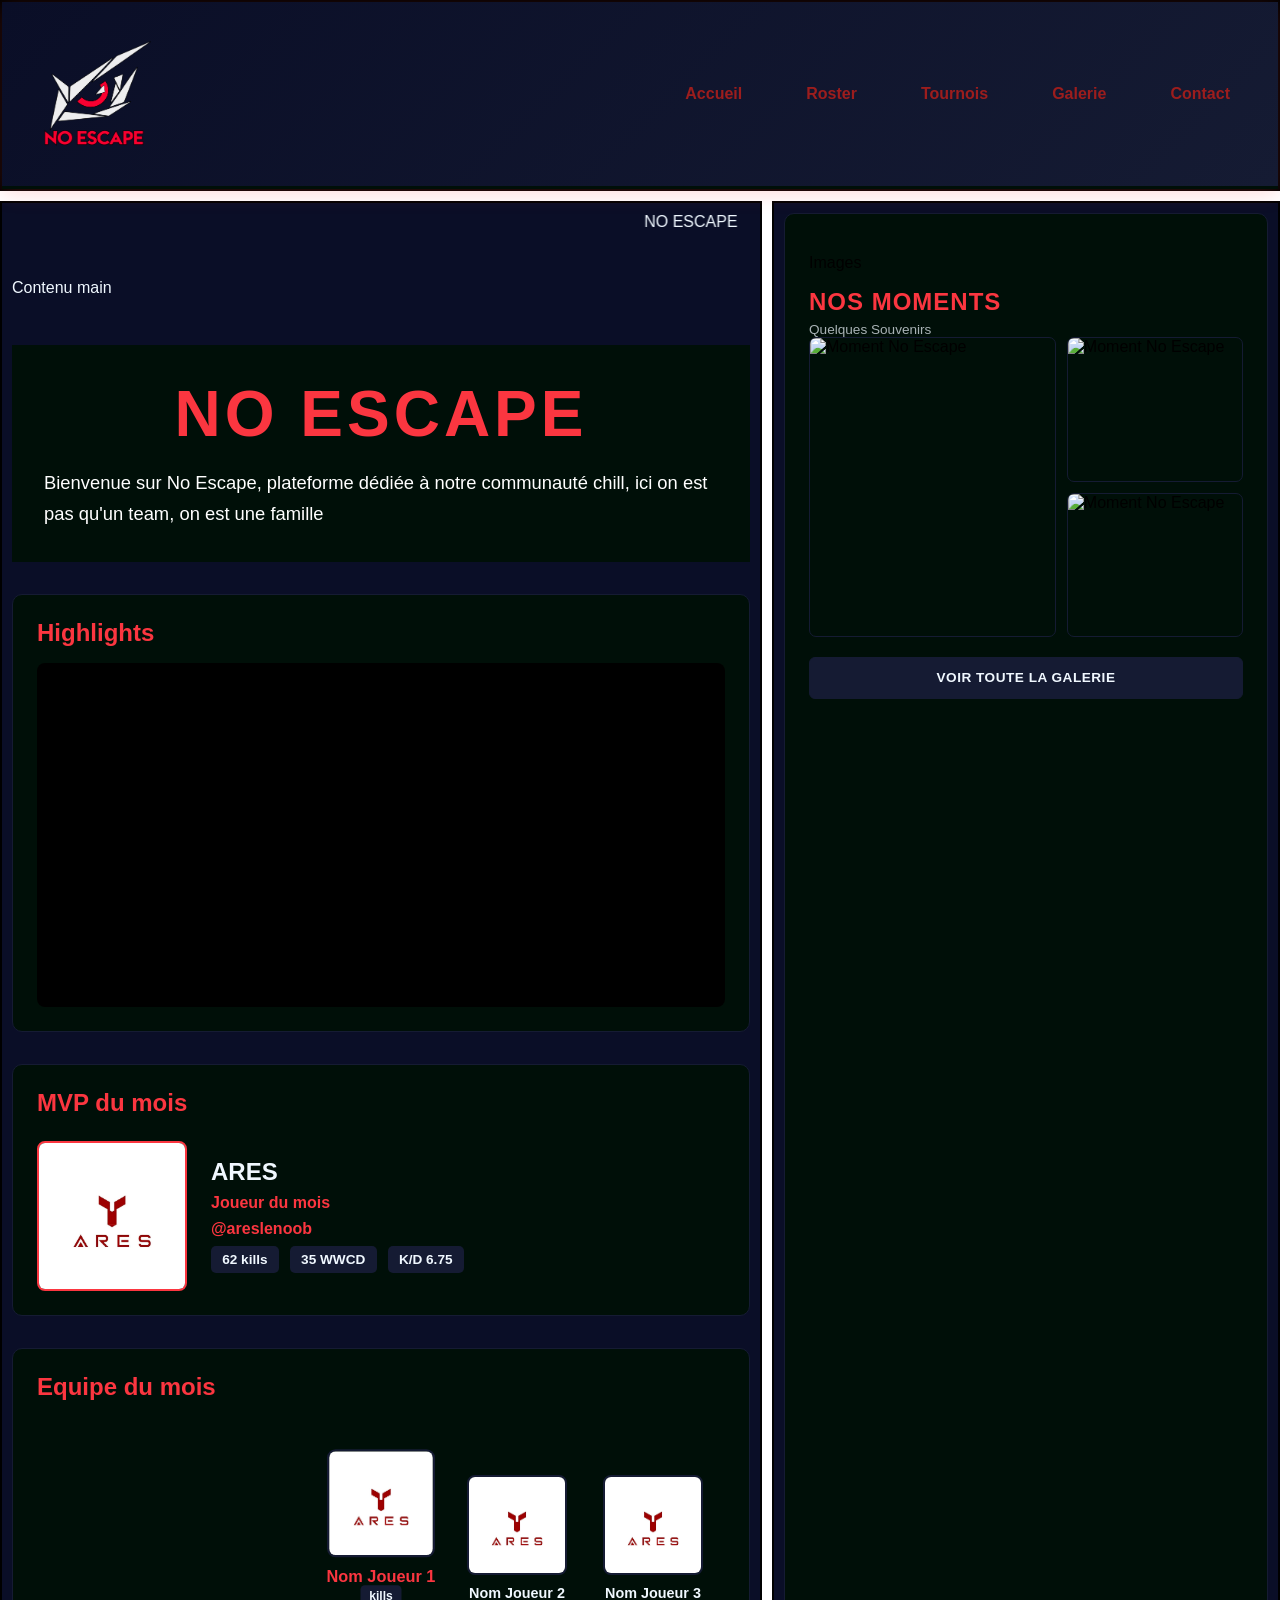
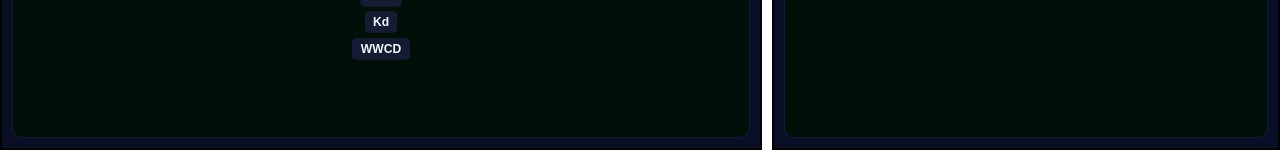
==== index.html @ fcaa5bc0 "commit test" ====
<!doctype html>
<html lang="en">
  <head>
    <meta charset="UTF-8" />
    <meta name="viewport" content="width=device-width, initial-scale=1.0" />
    <link rel="stylesheet" href="/style/index.css" />
    <title>Document</title>
  </head>
  <body>
    <div class="parent">
      <div class="div1">
        <header class="header">
          <div class="header-container">
            <div class="logo-container">
             <img  class="logo" src="assets/logos/logo.png" alt="Logo">
              
            </div>
            <nav class="nav">
              <a href="#accueil">Accueil</a>
              <a href="#roster">Roster</a>
              <a href="#tournois">Tournois</a>
              <a href="galerie.html">Galerie</a>
              <a href="#contact">Contact</a>
            </nav>

            <button class="menu-btn" aria-label="Ouvrir le menu" aria-expanded="false">
              <svg 
                xmlns="http://www.w3.org/2000/svg" 
                width="24" 
                height="24" 
                viewBox="0 0 24 24" 
                fill="none" 
                stroke="currentColor" 
                stroke-width="2" 
                stroke-linecap="round" 
                stroke-linejoin="round" 
                class="lucide lucide-menu-icon lucide-menu">
                <path d="M4 5h16"/>
                <path d="M4 12h16"/>
                <path d="M4 19h16"/>
              </svg>
            </button>

          </div>
        </header>
      </div>
      
      <div class="div2">
        <main class="main">
          <marquee style="color: aliceblue;" behavior="" direction="left">NO ESCAPE</marquee>
          <p style="color: aliceblue;">Contenu main</p>

          <section class="presentation">
            <div class="presentation-border" aria-hidden="true">
              <span class="border-top"></span>
              <span class="border-right"></span>
              <span class="border-bottom"></span>
              <span class="border-left"></span>
            </div>
            <h1>NO ESCAPE</h1>
            <p>Bienvenue sur No Escape, plateforme dédiée à notre communauté chill, ici on est pas qu'un team, on est une famille</p>
          </section>

          <section class="highlights">
            <h2>Highlights</h2>
            <video 
              autoplay
              muted
              loop
              playsinline
              class="highlight-video">
              <source src="" type="video/mp4">
            </video>
          </section>

          <section class="mvp">
            <h2>MVP du mois</h2>
            <div class="mvp-card">
              <img src="assets/img/team/ares_profile.jpg" alt="MVP du mois" class="mvp-image">
              <div class="mvp-info">
                <h3>ARES</h3>
                <p>Joueur du mois</p>
                <p>@areslenoob</p>
                <div  class="mvp-stats">
                    <span>62 kills</span>
                    <span>35 WWCD</span>
                    <span>K/D 6.75</span>
                </div>
              </div>
            </div>
          </section>

          <section class="team-month">
            <h2>Equipe du mois</h2>
            <div class="team-slider-viewport">

              <div class="team-slider">
                <article class="team-player active">
                  <img src="assets/img/team/ares_profile.jpg" alt="Joueur 1" class="team-player-image">
                  <div class="team-player-info">
                    <h3>Nom Joueur 1</h3>
                    <div class="team-player-stats">
                      <span>kills</span>
                      <span>Kd</span>
                      <span>WWCD</span>
                    </div>
                </div>
              </article>
              <article class="team-player active">
                <img src="assets/img/team/ares_profile.jpg" alt="Joueur 2" class="team-player-image">
                <div class="team-player-info">
                  <h3>Nom Joueur 2</h3>
                  <div class="team-player-stats">
                    <span>kills</span>
                    <span>Kd</span>
                    <span>WWCD</span>
                  </div>
                </div>
              </article>
               <article class="team-player active">
                <img src="assets/img/team/ares_profile.jpg" alt="Joueur 3" class="team-player-image">
                <div class="team-player-info">
                  <h3>Nom Joueur 3</h3>
                  <div class="team-player-stats">
                    <span>kills</span>
                    <span>Kd</span>
                    <span>WWCD</span>
                  </div>
                </div>
              </article>
              <article class="team-player active">
                <img src="assets/img/team/ares_profile.jpg" alt="Joueur 4" class="team-player-image">
                <div class="team-player-info">
                  <h3>Nom Joueur 4</h3>
                  <div class="team-player-stats">
                    <span>kills</span>
                    <span>Kd</span>
                    <span>WWCD</span>
                  </div>
                </div>
              </article>
            </div>
          </div>
          </section>
          
        </main>
      </div>
      <div class="div3">
        <div class="gallery-preview" id="galerie">
          <p>Images</p>
          <div class="gallery-header">
            <h2>Nos moments</h2>
            <p>Quelques Souvenirs</p>

            <div class="gallery-preview-grid">
              <img src="" alt="Moment No Escape" 
              class="gallery-image gallery-image-main">
              <img src="" alt="Moment No Escape"
              class="gallery-image">
              <img src="" alt="Moment No Escape"
              class="gallery-image">
            </div>

            <a href="galerie.html"
            class="gallery-button">Voir toute la galerie</a>

          </div>
        </div>
      </div>
    </div>
    <script src="script/menu.js"></script>
  </body>
</html>
---- style/index.css ----
:root{
    --padding: 10px;
    --primary: #000f08;
    --secondary: #fb3640;
    --text: rgb(156, 29, 29);
    --higlight: aliceblue;
    --dark: #0a0e27;
    --dark-light: #151b33;
}

*{
    font-family: 'Segoe UI', Tahoma, Geneva, Verdana, sans-serif;
    box-sizing: border-box;
}

html, body{
    margin: 0;
    padding: 0;
    overflow-x: hidden;
}

.header {
    /* display: flex;
    align-items: center;
    justify-content: space-between; */

    background: linear-gradient(
        135deg,
        var(--dark) 0%, 
        var(--dark-light) 100%
    );

    border-bottom: 3px solid var(--primary);
    padding: 1rem 0;
    position: sticky;
    top: 0;
    z-index: 1000;
    box-shadow: 0 4px 20px rgba(255, 68, 68, 0.2);
}

.header-container {
    width: 100%;
    max-width: 1400px;
    margin: 0 auto;
    padding: 1rem 2rem;

    display: flex;
    justify-content: space-between;
    align-items: center;
}

/* .logo h1 {
    font-size: 1.8rem;
    font-weight: 900;
    letter-spacing: 3px;
    background: linear-gradient(135deg, var(--primary) 0%, var(--primary-light) 100%);
    -webkit-background-clip: text;
    -webkit-text-fill-color: transparent;
    background-clip: text;
    text-shadow: 0 0 20px rgba(255, 68, 68, 0.5);
} */

.logo{
    width: clamp(80px, 10vw, 120px);
    height: auto;
    display: block;
}

.logo-container {
    display: flex;
    align-items: center;
    gap: 1rem;
    cursor: pointer;
    transition: transform 0.3s ease;
}

.logo-container img{
    width: clamp(80px, 10vw, 120px);
    height: auto;
    display: block;
}

.logo:hover {
    transform: scale(1.05);
}

.nav {
    align-items: center;
    display: flex;
    gap: 2rem;
}

.nav a {
    color: var(--text);
    text-decoration: none;
    font-weight: 600;
    padding: 0.5rem 1rem;
    border-radius: 4px;
    transition: all 0.3s ease;
    position: relative;
}

.nav a::after {
    content: '';
    position: absolute;
    bottom: 0;
    left: 0;
    width: 0;
    height: 2px;
    background: var(--higlight);
    transition: width 0.3s ease;
}

.nav a:hover {
    color: var(--higlight);
}

.nav a:hover::after {
    width: 100%;
}


.parent {
    display: grid;
    grid-template-columns: 3fr 2fr;
    grid-template-rows: auto 1fr;
    gap: 10px;
}

.div1 {
    grid-column: 1 / 3;
    grid-row: 1;
    border: 2px solid;
}
.div2 {
    padding: var(--padding);
    grid-column: 1;
    grid-row: 2;
    grid-row-start: 2;
    border: 2px solid;
    background: var(--dark);
    min-width: 0;
}
.div3 {
    background: var(--dark);
    padding: var(--padding);
    grid-column: 2;
    grid-row: 2;
    border: 2px solid;
}

.menu-btn{
    display: none;
    background: none;
    border: none;
    color: var(--higlight);
    cursor: pointer;
    padding: 0.5rem;
}

main{
    width: 100%;
    max-width: 1000px;
    margin: 0 auto;
    display: flex;
    flex-direction: column;
    gap: 2rem;
}

.div2 .main marquee{
    padding: 0;
    margin: 0;
    color: var(--secondary);
}

.presentation{
    position: relative;
    padding: 2rem;
    background: var(--primary);
    overflow: hidden;
}

.presentation-border{
    position: absolute;
    inset: 0;
    pointer-events: none;
}

.presentation-border span{
    position: absolute;
    display: block;
    background: var(--secondary);
    box-shadow: 0 0 8px rgba(251, 54, 64, 0.25);
}

.border-top {
    top: 0;
    left: 50%;
    width: 0;
    height: 2px;
    transform: translateX(-50%);
    animation: border-top 4s ease-in-out forwards;
}


.border-right {
    top: 0;
    right: 0;
    width: 2px;
    height: 0;
    animation: border-right 4s ease-in-out forwards;
}


.border-bottom {
    bottom: 0;
    right: 0;
    width: 0;
    height: 2px;
    animation: border-bottom 4s ease-in-out forwards;
}


.border-left {
    bottom: 0;
    left: 0;
    width: 2px;
    height: 0;
    animation: border-left 4s ease-in-out forwards;
}




@keyframes border-top {


    0% {
        width: 0;
    }


    22% {
        width: 100%;
    }


    42% {
        width: 100%;
    }


    72% {
        width: 100%;
    }


    100% {
        width: 0;
    }
}

@keyframes border-right {


    0%,
    22% {
        height: 0;
    }


    42% {
        height: 100%;
    }


    72% {
        height: 100%;
    }


    100% {
        height: 0;
    }
}

@keyframes border-bottom {

    /* attendre les côtés */
    0%,
    42% {
        width: 0;
    }

    /* extension vers la gauche */
    55% {
        width: 100%;
    }

    /* cadre complet */
    72% {
        width: 100%;
    }

    /* rétraction */
    100% {
        width: 0;
    }
}

@keyframes border-left {


    0%,
    55% {
        height: 0;
    }


    65% {
        height: 100%;
    }


    72% {
        height: 100%;
    }


    100% {
        height: 0;
    }
}

.presentation h1{
    text-align: center;
    margin: 0 0 1rem;
    color: var(--secondary);
    font-size: clamp(2rem, 5vw, 4rem);
    font-weight: 900;
    letter-spacing: 4px;
}

.presentation p{
    margin: 0;
    color: white;
    font-size: clamp(0.95rem, 2vw, 1.15rem);
    line-height: 1.7;
    max-width: 750px;
}

.highlights{
    padding: 1.5rem;
    background: var(--primary);
    border: 1px solid var(--dark-light);
    border-radius: 10px;
}

.highlights h2{
    margin: 0 0 1rem;
    color: var(--secondary);
    font-size: 1.5rem;
    font-weight: 800;
}

.highlight-video{
    display: block;
    width: 100%;
    max-width: 100%;
    /* object-fit: cover; */
    border-radius: 8px;
    background: #000;
}

.mvp{
    padding: 1.5rem;
    background: var(--primary);
    border: 1px solid var(--dark-light);
    border-radius: 10px;
}

.mvp h2{
    margin: 0 0 1.5rem;
    color: var(--secondary);
    font-size: 1.5rem;
    font-weight: 800;
}

.mvp-card{
    display: flex;
    align-items: center;
    gap: 1.5rem;
}

.mvp-image{
    width: 150px;
    height: 150px;
    object-fit: cover;
    border-radius: 8px;
    border: 2px solid var(--secondary);
}
.mvp-info {
    display: flex;
    flex-direction: column;
    gap: 0.5rem;
}

.mvp-info h3 {
    margin: 0;
    color: var(--higlight);
    font-size: 1.5rem;
}

.mvp-info p{
    margin: 0;
    color: var(--secondary);
    font-weight: 700;
}

.mvp-stats {
    display: flex;
    flex-wrap: wrap;
    gap: 0.7rem;
}

.mvp-stats span{
    padding: 0.4rem 0.7rem;
    background: var(--dark-light);
    color: var(--higlight);
    border-radius: 5px;
    font-size: 0.85rem;
    font-weight: 700;
}

.team-month{
    padding: 1.5rem;
    background: var(--primary);
    border: 1px solid var(--dark-light);
    border-radius: 10px;
    overflow: hidden;
}

.team-month h2{
    margin: 0 0 2rem;
    color: var(--secondary);
    font-size: 1.5rem;
    font-weight: 800;
}

.team-slider{
    display: flex;
    align-items: center;
    justify-content: flex-start;
    gap: 1rem;
    min-height: 280px;
    padding: 25px 0;
    overflow: visible;
    transition: transform 0.7s ease-in-out;
    width: max-content;
}

.team-slider-viewport {
    width: 100%;
    overflow: hidden;
}

.team-player{
    flex: 0 0 120px;
    display: flex;
    flex-direction: column;
    align-items: center;
    gap: 0.6rem;
    transition: 
        transform 0.5s ease,
        opacity 0.5s ease,                    
        filter 0.5s ease;
}

.team-player-image{
    width: 100px;
    height: 100px;
    object-fit: cover;
    border-radius: 8px;
    border: 2px solid var(--dark-light);
    transition: 
        width 0.5s ease,
        height 0.5s ease,
        border-color 0.5s ease,
        box-shadow 0.5s ease;
}

.team-player h3{
    margin: 0;
    color: var(--higlight);
    font-size: 0.9rem;
    font-weight: 800;
    text-align: center;
    transition: 
        color 0.5s ease,
        transform 0.5s ease;
}

.team-player-stats{
    display: flex;
    flex-direction: column;
    align-items: center;
    gap: 0.3rem;
    opacity: 0;
    transform: translateY(8px);
    transition: opacity 0.4s ease, transform 0.4s ease;
}

.team-player-stats span{
    padding: 0.25rem 0.5rem;
    background: var(--dark-light);
    color: var(--higlight);
    border-radius: 4px;
    font-size: 0.7rem;
    font-weight: 700;
    white-space: nowrap;
}

.team-player.active {
    transform: translateY(-18px) scale(1.08);
}

.team-player.active.team-player-image{
    width: 130px;
    height: 130px;
    border-color: var(--secondary);
    box-shadow: 0 0 12px rgba(251, 54, 64, 0.35);
}

.team-player.active h3{
    color: var(--secondary);
    transform: scale(1.05);
}

.team-player.active .team-player-stats{
    opacity: 1;
    transform: translateY(0);
}

.gallery-preview {
    width: 100%;
    height: 100%;
    min-height: 500px;
    padding: 1.5rem;

    display: flex;
    flex-direction: column;

    background: var(--primary);
    border: 1px solid var(--dark-light);
    border-radius: 10px;

    overflow: hidden;
}




.gallery-header {
    margin-bottom: 1.5rem;
}

.gallery-header h2 {
    margin: 0 0 0.4rem;

    color: var(--secondary);
    font-size: 1.5rem;
    font-weight: 800;
    text-transform: uppercase;
    letter-spacing: 1px;
}

.gallery-header p {
    margin: 0;

    color: var(--higlight);
    font-size: 0.85rem;
    opacity: 0.7;
}




.gallery-preview-grid {
    flex: 1;

    display: grid;
    grid-template-columns: 1.4fr 1fr;
    grid-template-rows: 1fr 1fr;

    gap: 0.7rem;

    min-height: 300px;
}




.gallery-image {
    width: 100%;
    height: 100%;

    object-fit: cover;

    border-radius: 7px;
    border: 1px solid var(--dark-light);

    transition:
        transform 0.4s ease,
        filter 0.4s ease,
        border-color 0.4s ease;

    cursor: pointer;
}




.gallery-image-main {
    grid-row: 1 / 3;
}



.gallery-image:hover {
    transform: scale(1.03);

    border-color: var(--secondary);

    filter: brightness(1.1);
}




.gallery-button {
    display: block;

    width: 100%;
    margin-top: 1.2rem;
    padding: 0.8rem 1rem;

    color: var(--higlight);
    background: var(--dark-light);

    border: 1px solid var(--dark-light);
    border-radius: 6px;

    text-align: center;
    text-decoration: none;

    font-size: 0.85rem;
    font-weight: 800;
    text-transform: uppercase;
    letter-spacing: 0.5px;

    transition:
        background 0.3s ease,
        color 0.3s ease,
        border-color 0.3s ease,
        transform 0.3s ease;
}


.gallery-button:hover {
    color: white;
    background: var(--secondary);
    border-color: var(--secondary);

    transform: translateY(-2px);
}

@media (max-width: 768px) {
    .parent{
        grid-template-columns: 1fr;
    }

    .div1,.div2,.div3{
        grid-column: 1;
    }

    .div1{
        grid-row: 1;
    }

    .div2{
        padding: 1rem;
        grid-row: 2;
    }

    .div3{
        grid-row: 3;
    }

    .header{
        padding: 15px 20px;
    }

    .header-container{
        padding: 0.4rem 1rem;
    }

    .nav{
        display: none;

    }

    .nav a{
        padding: 0.4rem 0.5rem;
        font-size: 0.85rem;
    }

    .nav.active {
        display: flex;
        position: absolute;
        top: 100%;
        left: 0;
        width: 100%;
        flex-direction: column;
        gap: 0;
        padding: 0.5rem 0;
        background: var(--dark);
    }

    .nav.active a{
        font-weight: 800;
        width: 100%;
        text-align: center;
        padding: 0.9rem;
    }

    .menu-btn{
        display: flex;
        align-items: center;
        justify-content: center;
    }

    .menu-btn:hover{
        color: var(--secondary);
        transform: scale(1.1);
        background: rgba(251, 54, 64, 0.1);
        border-radius: 8px;
    }
    .logo{
        width: 65px;
    }
    .presentation{
        padding: 1.2rem;
    }
    .highlights,
    .mvp{
        padding: 1rem;
    }


    .mvp-card{
        flex-direction: column;
        align-items: center;
        text-align: center;
    }
    .mvp-image{
        width: 120px;
        height: 120px;
    }

    .mvp-info{
        align-items: center;
    }

    .mvp-stats{
        justify-content: center;
    }

    .team-month{
        padding: 1rem;
    }

    .team-slider{
        gap: 0.5rem;
        min-height: 230px;
        padding: 15px 0;
        /* min-height: 210px; */
    }

    .team-player{
        flex: 0 0 75px;
    }

    .team-player-image {
        width: 65px;
        height: 65px;
    }

    .team-player.active{
        transform: translateY(-12px) scale(1.05);
    }

    .team-player.active .team-player-image{
        width: 90px;
        height: 90px;
    }

    .team-player h3{
        font-size: 0.75rem;
    }

    .team-player-stats span{
        font-size: 0.65rem;
    }
    .gallery-preview {
        min-height: 450px;
        padding: 1rem;
    }

    .gallery-header {
        margin-bottom: 1rem;
    }

    .gallery-header h2 {
        font-size: 1.3rem;
    }

    .gallery-preview-grid {
        min-height: 280px;
        gap: 0.5rem;
    }

    .gallery-button {
        margin-top: 1rem;
    }
}
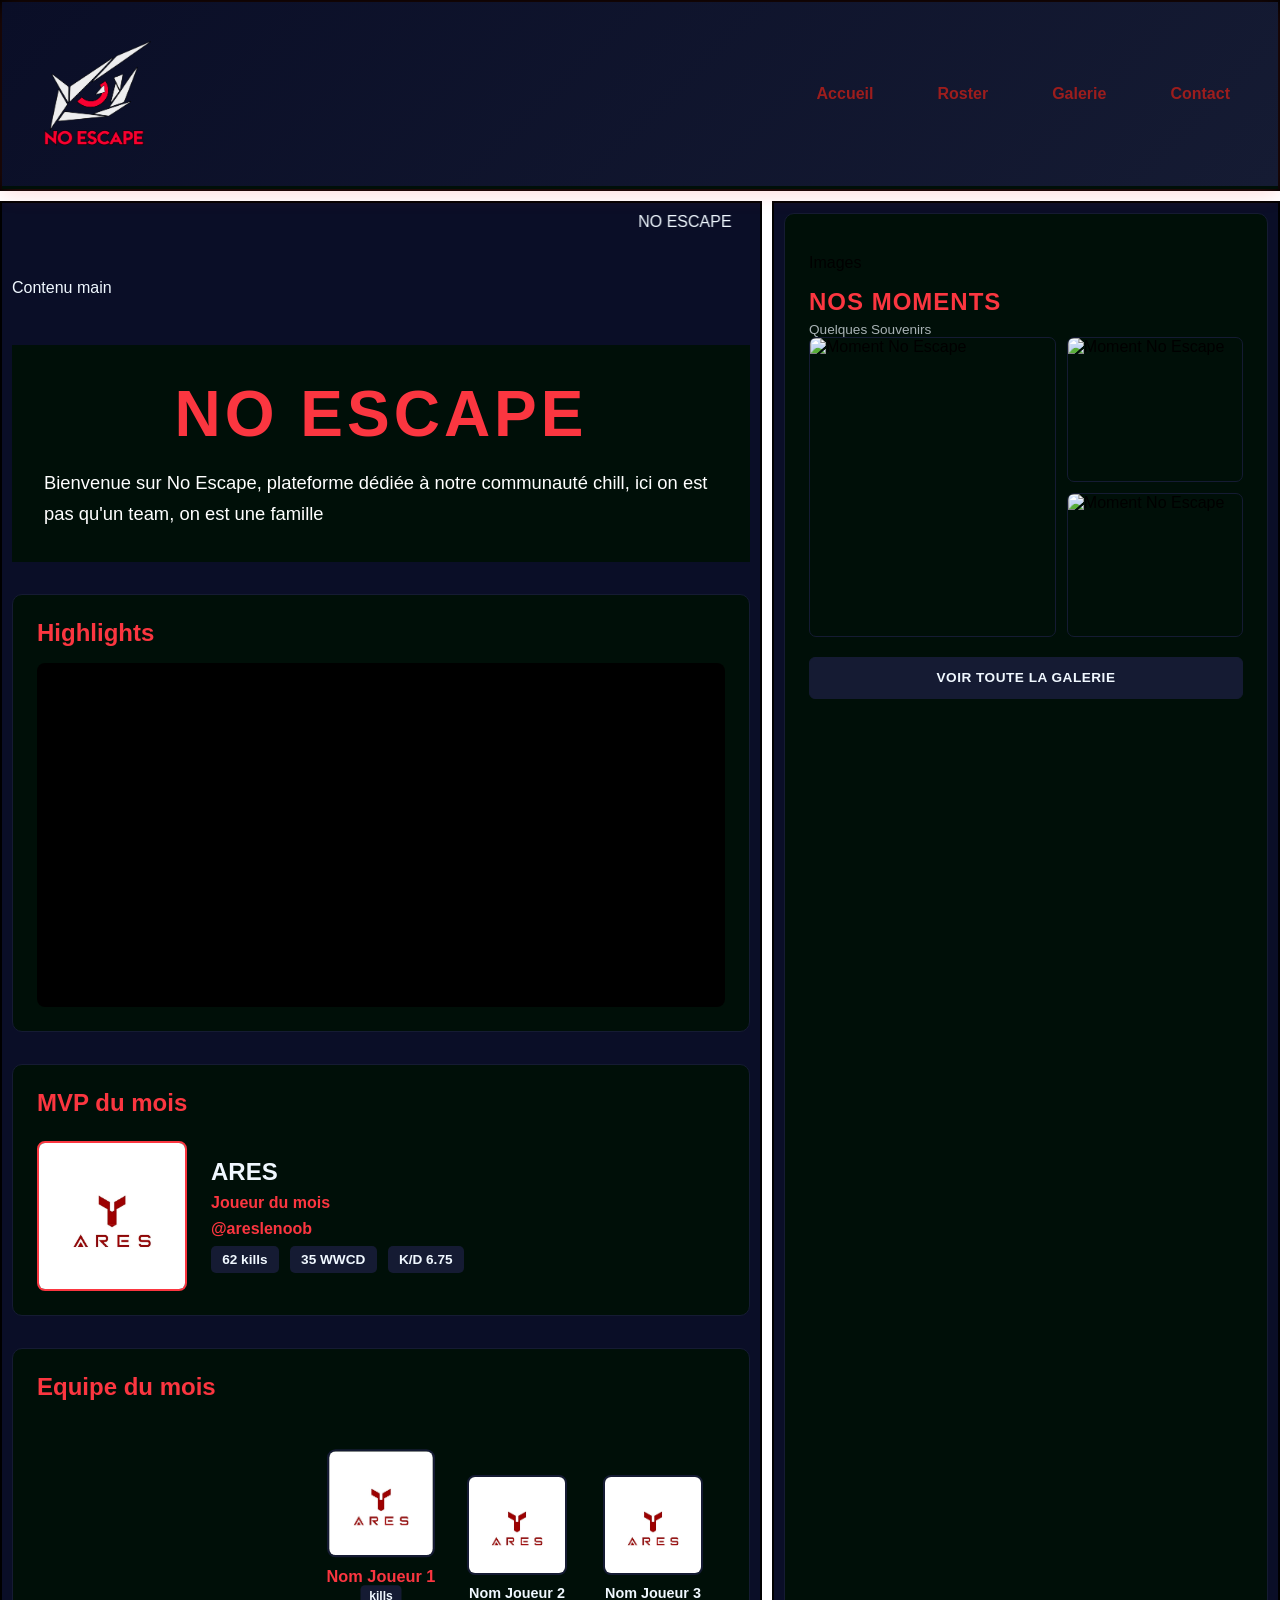
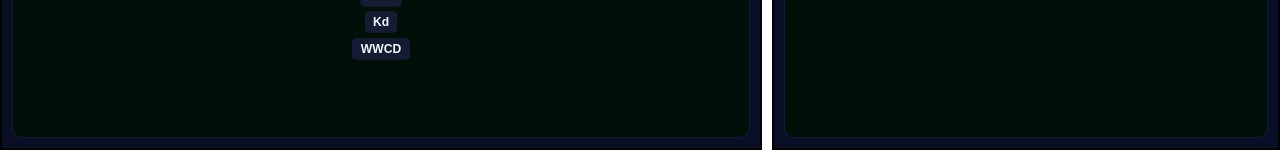
==== commit 4ae542c8: "Maj des pages vides" ====
--- a/index.html
+++ b/index.html
@@ -16,11 +16,10 @@
               
             </div>
             <nav class="nav">
-              <a href="#accueil">Accueil</a>
-              <a href="#roster">Roster</a>
-              <a href="#tournois">Tournois</a>
+              <a href="index.html">Accueil</a>
+              <a href="roster.html">Roster</a>
               <a href="galerie.html">Galerie</a>
-              <a href="#contact">Contact</a>
+              <a href="contact.html">Contact</a>
             </nav>
 
             <button class="menu-btn" aria-label="Ouvrir le menu" aria-expanded="false">
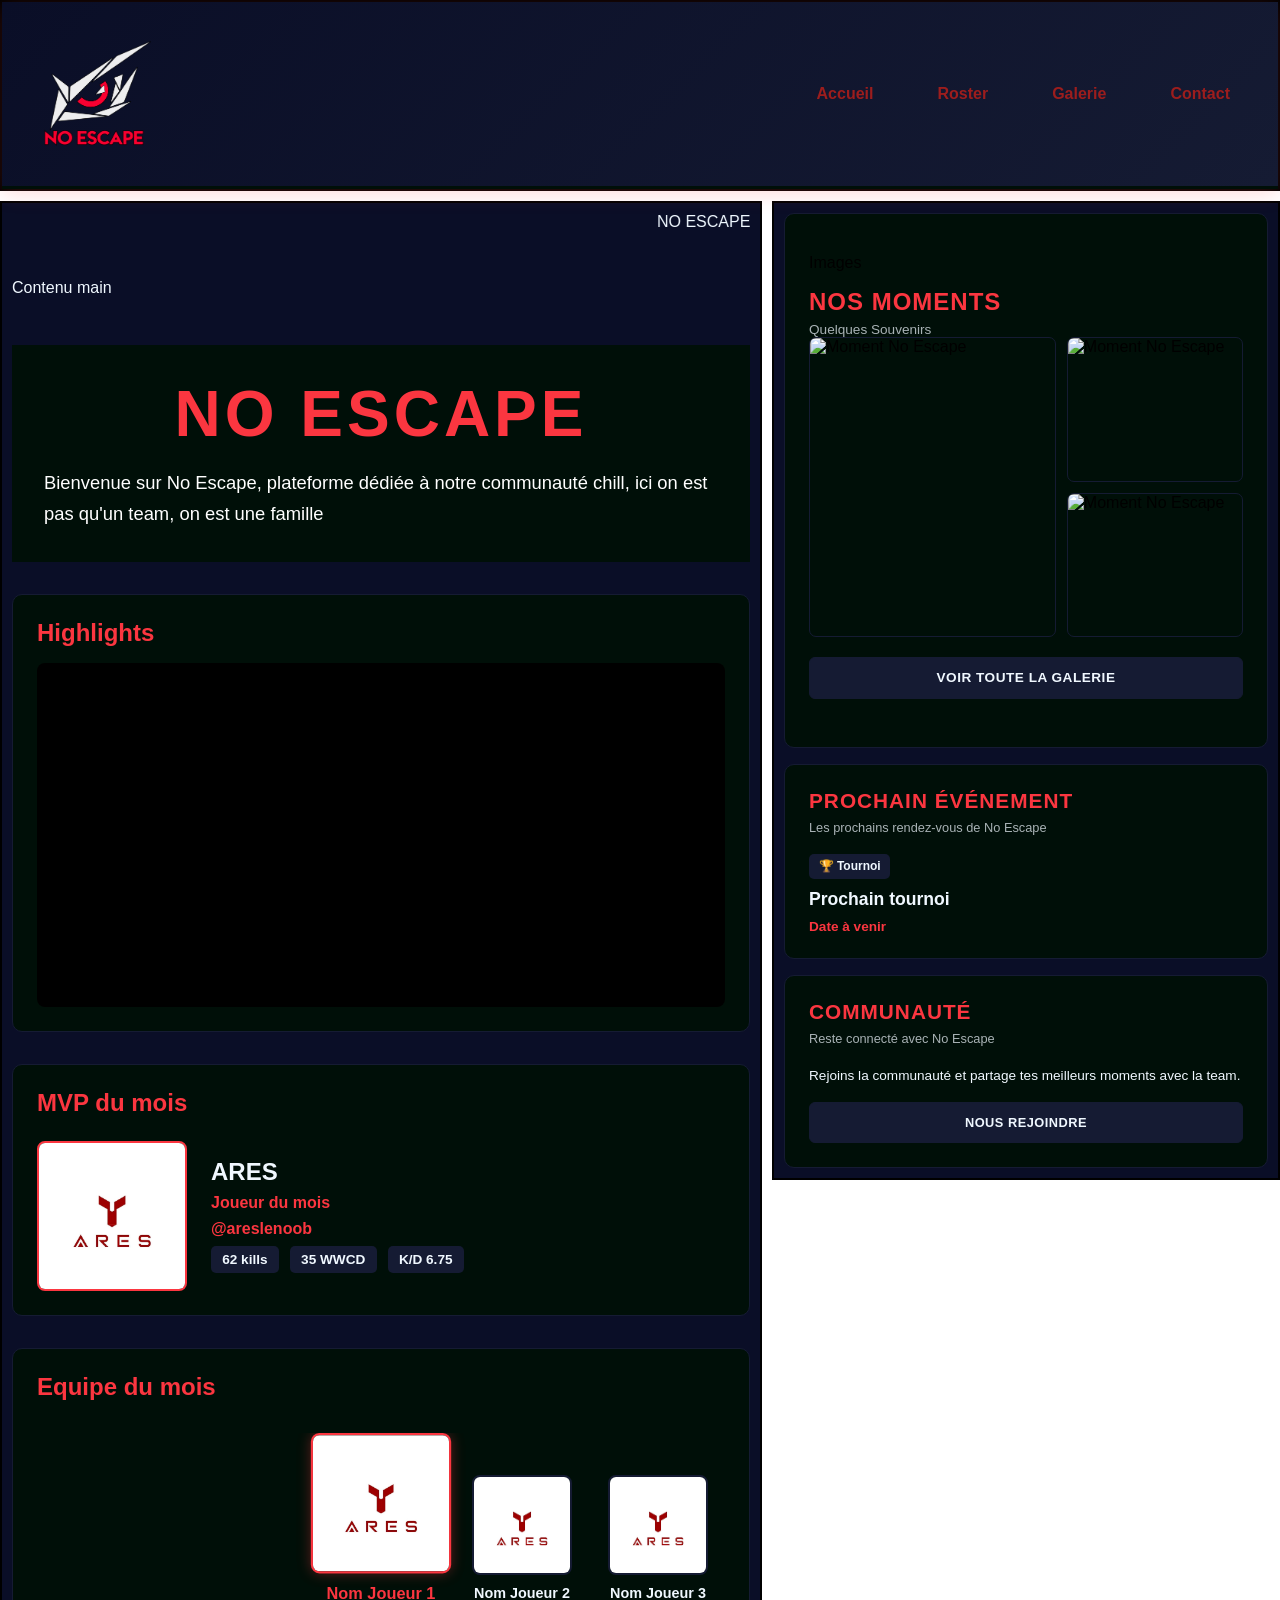
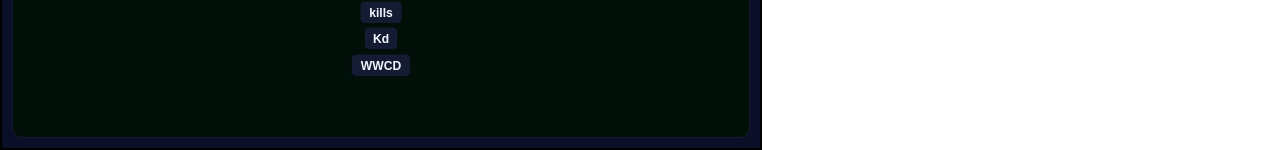
==== commit b6fce2d9: "refactor v0.2" ====
--- a/index.html
+++ b/index.html
@@ -3,51 +3,23 @@
   <head>
     <meta charset="UTF-8" />
     <meta name="viewport" content="width=device-width, initial-scale=1.0" />
-    <link rel="stylesheet" href="/style/index.css" />
+    <link rel="stylesheet" href="/style/header.css" />
+    <link rel="stylesheet" href="/style/home.css" />
+    <link rel="stylesheet" href="/style/global.css">
     <title>Document</title>
   </head>
   <body>
     <div class="parent">
       <div class="div1">
-        <header class="header">
-          <div class="header-container">
-            <div class="logo-container">
-             <img  class="logo" src="assets/logos/logo.png" alt="Logo">
-              
-            </div>
-            <nav class="nav">
-              <a href="index.html">Accueil</a>
-              <a href="roster.html">Roster</a>
-              <a href="galerie.html">Galerie</a>
-              <a href="contact.html">Contact</a>
-            </nav>
+        <div id="header"></div>
+      </div>
 
-            <button class="menu-btn" aria-label="Ouvrir le menu" aria-expanded="false">
-              <svg 
-                xmlns="http://www.w3.org/2000/svg" 
-                width="24" 
-                height="24" 
-                viewBox="0 0 24 24" 
-                fill="none" 
-                stroke="currentColor" 
-                stroke-width="2" 
-                stroke-linecap="round" 
-                stroke-linejoin="round" 
-                class="lucide lucide-menu-icon lucide-menu">
-                <path d="M4 5h16"/>
-                <path d="M4 12h16"/>
-                <path d="M4 19h16"/>
-              </svg>
-            </button>
-
-          </div>
-        </header>
-      </div>
-      
       <div class="div2">
         <main class="main">
-          <marquee style="color: aliceblue;" behavior="" direction="left">NO ESCAPE</marquee>
-          <p style="color: aliceblue;">Contenu main</p>
+          <marquee style="color: aliceblue" behavior="" direction="left">
+            NO ESCAPE
+          </marquee>
+          <p style="color: aliceblue">Contenu main</p>
 
           <section class="presentation">
             <div class="presentation-border" aria-hidden="true">
@@ -57,33 +29,35 @@
               <span class="border-left"></span>
             </div>
             <h1>NO ESCAPE</h1>
-            <p>Bienvenue sur No Escape, plateforme dédiée à notre communauté chill, ici on est pas qu'un team, on est une famille</p>
+            <p>
+              Bienvenue sur No Escape, plateforme dédiée à notre communauté
+              chill, ici on est pas qu'un team, on est une famille
+            </p>
           </section>
 
           <section class="highlights">
             <h2>Highlights</h2>
-            <video 
-              autoplay
-              muted
-              loop
-              playsinline
-              class="highlight-video">
-              <source src="" type="video/mp4">
+            <video autoplay muted loop playsinline class="highlight-video">
+              <source src="" type="video/mp4" />
             </video>
           </section>
 
           <section class="mvp">
             <h2>MVP du mois</h2>
             <div class="mvp-card">
-              <img src="assets/img/team/ares_profile.jpg" alt="MVP du mois" class="mvp-image">
+              <img
+                src="assets/img/team/ares_profile.jpg"
+                alt="MVP du mois"
+                class="mvp-image"
+              />
               <div class="mvp-info">
                 <h3>ARES</h3>
                 <p>Joueur du mois</p>
                 <p>@areslenoob</p>
-                <div  class="mvp-stats">
-                    <span>62 kills</span>
-                    <span>35 WWCD</span>
-                    <span>K/D 6.75</span>
+                <div class="mvp-stats">
+                  <span>62 kills</span>
+                  <span>35 WWCD</span>
+                  <span>K/D 6.75</span>
                 </div>
               </div>
             </div>
@@ -92,10 +66,13 @@
           <section class="team-month">
             <h2>Equipe du mois</h2>
             <div class="team-slider-viewport">
-
               <div class="team-slider">
                 <article class="team-player active">
-                  <img src="assets/img/team/ares_profile.jpg" alt="Joueur 1" class="team-player-image">
+                  <img
+                    src="assets/img/team/ares_profile.jpg"
+                    alt="Joueur 1"
+                    class="team-player-image"
+                  />
                   <div class="team-player-info">
                     <h3>Nom Joueur 1</h3>
                     <div class="team-player-stats">
@@ -103,45 +80,56 @@
                       <span>Kd</span>
                       <span>WWCD</span>
                     </div>
-                </div>
-              </article>
-              <article class="team-player active">
-                <img src="assets/img/team/ares_profile.jpg" alt="Joueur 2" class="team-player-image">
-                <div class="team-player-info">
-                  <h3>Nom Joueur 2</h3>
-                  <div class="team-player-stats">
-                    <span>kills</span>
-                    <span>Kd</span>
-                    <span>WWCD</span>
                   </div>
-                </div>
-              </article>
-               <article class="team-player active">
-                <img src="assets/img/team/ares_profile.jpg" alt="Joueur 3" class="team-player-image">
-                <div class="team-player-info">
-                  <h3>Nom Joueur 3</h3>
-                  <div class="team-player-stats">
-                    <span>kills</span>
-                    <span>Kd</span>
-                    <span>WWCD</span>
+                </article>
+                <article class="team-player active">
+                  <img
+                    src="assets/img/team/ares_profile.jpg"
+                    alt="Joueur 2"
+                    class="team-player-image"
+                  />
+                  <div class="team-player-info">
+                    <h3>Nom Joueur 2</h3>
+                    <div class="team-player-stats">
+                      <span>kills</span>
+                      <span>Kd</span>
+                      <span>WWCD</span>
+                    </div>
                   </div>
-                </div>
-              </article>
-              <article class="team-player active">
-                <img src="assets/img/team/ares_profile.jpg" alt="Joueur 4" class="team-player-image">
-                <div class="team-player-info">
-                  <h3>Nom Joueur 4</h3>
-                  <div class="team-player-stats">
-                    <span>kills</span>
-                    <span>Kd</span>
-                    <span>WWCD</span>
+                </article>
+                <article class="team-player active">
+                  <img
+                    src="assets/img/team/ares_profile.jpg"
+                    alt="Joueur 3"
+                    class="team-player-image"
+                  />
+                  <div class="team-player-info">
+                    <h3>Nom Joueur 3</h3>
+                    <div class="team-player-stats">
+                      <span>kills</span>
+                      <span>Kd</span>
+                      <span>WWCD</span>
+                    </div>
                   </div>
-                </div>
-              </article>
+                </article>
+                <article class="team-player active">
+                  <img
+                    src="assets/img/team/ares_profile.jpg"
+                    alt="Joueur 4"
+                    class="team-player-image"
+                  />
+                  <div class="team-player-info">
+                    <h3>Nom Joueur 4</h3>
+                    <div class="team-player-stats">
+                      <span>kills</span>
+                      <span>Kd</span>
+                      <span>WWCD</span>
+                    </div>
+                  </div>
+                </article>
+              </div>
             </div>
-          </div>
           </section>
-          
         </main>
       </div>
       <div class="div3">
@@ -152,21 +140,55 @@
             <p>Quelques Souvenirs</p>
 
             <div class="gallery-preview-grid">
-              <img src="" alt="Moment No Escape" 
-              class="gallery-image gallery-image-main">
-              <img src="" alt="Moment No Escape"
-              class="gallery-image">
-              <img src="" alt="Moment No Escape"
-              class="gallery-image">
+              <img
+                src=""
+                alt="Moment No Escape"
+                class="gallery-image gallery-image-main"
+              />
+              <img src="" alt="Moment No Escape" class="gallery-image" />
+              <img src="" alt="Moment No Escape" class="gallery-image" />
             </div>
 
-            <a href="galerie.html"
-            class="gallery-button">Voir toute la galerie</a>
-
+            <a href="galerie.html" class="gallery-button"
+              >Voir toute la galerie</a
+            >
           </div>
         </div>
+
+        <section class="event-card">
+          <div class="side-card-header">
+            <h2>Prochain événement</h2>
+            <p>Les prochains rendez-vous de No Escape</p>
+          </div>
+
+          <div class="event-content">
+            <span class="event-type">🏆 Tournoi</span>
+
+            <h3>Prochain tournoi</h3>
+
+            <p class="event-date">Date à venir</p>
+          </div>
+        </section>
+
+        <section class="community-card">
+          <div class="side-card-header">
+            <h2>Communauté</h2>
+            <p>Reste connecté avec No Escape</p>
+          </div>
+
+          <div class="community-content">
+            <p>
+              Rejoins la communauté et partage tes meilleurs moments avec la
+              team.
+            </p>
+
+            <a href="#" class="side-card-button"> Nous rejoindre </a>
+          </div>
+        </section>
       </div>
     </div>
+    <script src="script/component.js"></script>
+    <script src="script/team-slider.js"></script>
     <script src="script/menu.js"></script>
   </body>
 </html>
--- a/style/header.css
+++ b/style/header.css
@@ -0,0 +1,157 @@
+.header {
+    /* display: flex;
+    align-items: center;
+    justify-content: space-between; */
+
+    background: linear-gradient(
+        135deg,
+        var(--dark) 0%, 
+        var(--dark-light) 100%
+    );
+
+    border-bottom: 3px solid var(--primary);
+    padding: 1rem 0;
+    position: sticky;
+    top: 0;
+    z-index: 1000;
+    box-shadow: 0 4px 20px rgba(255, 68, 68, 0.2);
+}
+
+.header-container {
+    width: 100%;
+    max-width: 1400px;
+    margin: 0 auto;
+    padding: 1rem 2rem;
+
+    display: flex;
+    justify-content: space-between;
+    align-items: center;
+}
+
+/* .logo h1 {
+    font-size: 1.8rem;
+    font-weight: 900;
+    letter-spacing: 3px;
+    background: linear-gradient(135deg, var(--primary) 0%, var(--primary-light) 100%);
+    -webkit-background-clip: text;
+    -webkit-text-fill-color: transparent;
+    background-clip: text;
+    text-shadow: 0 0 20px rgba(255, 68, 68, 0.5);
+} */
+
+.logo{
+    width: clamp(80px, 10vw, 120px);
+    height: auto;
+    display: block;
+}
+
+.logo-container {
+    display: flex;
+    align-items: center;
+    gap: 1rem;
+    cursor: pointer;
+    transition: transform 0.3s ease;
+}
+
+.logo-container img{
+    width: clamp(80px, 10vw, 120px);
+    height: auto;
+    display: block;
+}
+
+.logo:hover {
+    transform: scale(1.05);
+}
+
+.nav {
+    align-items: center;
+    display: flex;
+    gap: 2rem;
+}
+
+.nav a {
+    color: var(--text);
+    text-decoration: none;
+    font-weight: 600;
+    padding: 0.5rem 1rem;
+    border-radius: 4px;
+    transition: all 0.3s ease;
+    position: relative;
+}
+
+.nav a::after {
+    content: '';
+    position: absolute;
+    bottom: 0;
+    left: 0;
+    width: 0;
+    height: 2px;
+    background: var(--higlight);
+    transition: width 0.3s ease;
+}
+
+.nav a:hover {
+    color: var(--higlight);
+}
+
+.nav a:hover::after {
+    width: 100%;
+}
+.menu-btn{
+    display: none;
+    background: none;
+    border: none;
+    color: var(--higlight);
+    cursor: pointer;
+    padding: 0.5rem;
+}
+
+@media (max-width: 768px) {
+    .header-container {
+        padding: 0.75rem 1rem;
+    }
+
+    .menu-btn {
+        display: flex;
+        align-items: center;
+        justify-content: center;
+    }
+
+    .nav {
+        display: none;
+        position: absolute;
+        top: 100%;
+        left: 0;
+        width: 100%;
+        flex-direction: column;
+        gap: 0;
+        padding: 1rem 0;
+    }
+
+    .nav.active {
+        display: flex;
+    }
+
+    .nav a {
+        width: 100%;
+        text-align: center;
+    }
+        .menu-btn {
+        display: flex;
+        align-items: center;
+        justify-content: center;
+    }
+
+    .nav {
+        display: none;
+        position: absolute;
+        top: 100%;
+        left: 0;
+        width: 100%;
+        flex-direction: column;
+    }
+
+    .nav.active {
+        display: flex;
+    }
+}
--- a/style/home.css
+++ b/style/home.css
@@ -0,0 +1,686 @@
+.parent {
+    display: grid;
+    grid-template-columns: 3fr 2fr;
+    grid-template-rows: auto 1fr;
+    gap: 10px;
+}
+
+.div1 {
+    grid-column: 1 / 3;
+    grid-row: 1;
+    border: 2px solid;
+}
+
+.div2 {
+    grid-column: 1;
+    grid-row: 2;
+    min-width: 0;
+    padding: var(--padding);
+    background: var(--dark);
+    border: 2px solid;
+}
+
+.div3 {
+    grid-column: 2;
+    grid-row: 2;
+    align-self: start;
+    padding: var(--padding);
+    background: var(--dark);
+    border: 2px solid;
+}
+
+main {
+    width: 100%;
+    max-width: 1000px;
+    margin: 0 auto;
+    display: flex;
+    flex-direction: column;
+    gap: 2rem;
+}
+
+.presentation {
+    position: relative;
+    padding: 2rem;
+    background: var(--primary);
+    overflow: hidden;
+}
+
+.presentation-border {
+    position: absolute;
+    inset: 0;
+    pointer-events: none;
+}
+
+.presentation-border span {
+    position: absolute;
+    display: block;
+    background: var(--secondary);
+    box-shadow: 0 0 8px rgba(251, 54, 64, 0.25);
+}
+
+.border-top {
+    top: 0;
+    left: 50%;
+    width: 0;
+    height: 2px;
+    transform: translateX(-50%);
+    animation: border-top 4s ease-in-out forwards;
+}
+
+.border-right {
+    top: 0;
+    right: 0;
+    width: 2px;
+    height: 0;
+    animation: border-right 4s ease-in-out forwards;
+}
+
+.border-bottom {
+    right: 0;
+    bottom: 0;
+    width: 0;
+    height: 2px;
+    animation: border-bottom 4s ease-in-out forwards;
+}
+
+.border-left {
+    bottom: 0;
+    left: 0;
+    width: 2px;
+    height: 0;
+    animation: border-left 4s ease-in-out forwards;
+}
+
+@keyframes border-top {
+    0% {
+        width: 0;
+    }
+
+    22% {
+        width: 100%;
+    }
+
+    42% {
+        width: 100%;
+    }
+
+    72% {
+        width: 100%;
+    }
+
+    100% {
+        width: 0;
+    }
+}
+
+@keyframes border-right {
+    0%,
+    22% {
+        height: 0;
+    }
+
+    42% {
+        height: 100%;
+    }
+
+    72% {
+        height: 100%;
+    }
+
+    100% {
+        height: 0;
+    }
+}
+
+@keyframes border-bottom {
+    0%,
+    42% {
+        width: 0;
+    }
+
+    55% {
+        width: 100%;
+    }
+
+    72% {
+        width: 100%;
+    }
+
+    100% {
+        width: 0;
+    }
+}
+
+@keyframes border-left {
+    0%,
+    55% {
+        height: 0;
+    }
+
+    65% {
+        height: 100%;
+    }
+
+    72% {
+        height: 100%;
+    }
+
+    100% {
+        height: 0;
+    }
+}
+
+.presentation h1 {
+    margin: 0 0 1rem;
+    color: var(--secondary);
+    text-align: center;
+    font-size: clamp(2rem, 5vw, 4rem);
+    font-weight: 900;
+    letter-spacing: 4px;
+}
+
+.presentation p {
+    max-width: 750px;
+    margin: 0;
+    color: white;
+    font-size: clamp(0.95rem, 2vw, 1.15rem);
+    line-height: 1.7;
+}
+
+.highlights {
+    padding: 1.5rem;
+    background: var(--primary);
+    border: 1px solid var(--dark-light);
+    border-radius: 10px;
+}
+
+.highlights h2 {
+    margin: 0 0 1rem;
+    color: var(--secondary);
+    font-size: 1.5rem;
+    font-weight: 800;
+}
+
+.highlight-video {
+    display: block;
+    width: 100%;
+    max-width: 100%;
+    border-radius: 8px;
+    background: #000;
+}
+
+.mvp {
+    padding: 1.5rem;
+    background: var(--primary);
+    border: 1px solid var(--dark-light);
+    border-radius: 10px;
+}
+
+.mvp h2 {
+    margin: 0 0 1.5rem;
+    color: var(--secondary);
+    font-size: 1.5rem;
+    font-weight: 800;
+}
+
+.mvp-card {
+    display: flex;
+    align-items: center;
+    gap: 1.5rem;
+}
+
+.mvp-image {
+    width: 150px;
+    height: 150px;
+    object-fit: cover;
+    border: 2px solid var(--secondary);
+    border-radius: 8px;
+}
+
+.mvp-info {
+    display: flex;
+    flex-direction: column;
+    gap: 0.5rem;
+}
+
+.mvp-info h3 {
+    margin: 0;
+    color: var(--higlight);
+    font-size: 1.5rem;
+}
+
+.mvp-info p {
+    margin: 0;
+    color: var(--secondary);
+    font-weight: 700;
+}
+
+.mvp-stats {
+    display: flex;
+    flex-wrap: wrap;
+    gap: 0.7rem;
+}
+
+.mvp-stats span {
+    padding: 0.4rem 0.7rem;
+    background: var(--dark-light);
+    color: var(--higlight);
+    border-radius: 5px;
+    font-size: 0.85rem;
+    font-weight: 700;
+}
+
+.team-month {
+    padding: 1.5rem;
+    background: var(--primary);
+    border: 1px solid var(--dark-light);
+    border-radius: 10px;
+    overflow: hidden;
+}
+
+.team-month h2 {
+    margin: 0 0 2rem;
+    color: var(--secondary);
+    font-size: 1.5rem;
+    font-weight: 800;
+}
+
+.team-slider-viewport {
+    width: 100%;
+    overflow: hidden;
+}
+
+.team-slider {
+    display: flex;
+    align-items: center;
+    justify-content: flex-start;
+    gap: 1rem;
+    width: max-content;
+    min-height: 280px;
+    padding: 25px 0;
+    overflow: visible;
+    transition: transform 0.7s ease-in-out;
+}
+
+.team-player {
+    flex: 0 0 120px;
+    display: flex;
+    flex-direction: column;
+    align-items: center;
+    gap: 0.6rem;
+    transition:
+        transform 0.5s ease,
+        opacity 0.5s ease,
+        filter 0.5s ease;
+}
+
+.team-player-image {
+    width: 100px;
+    height: 100px;
+    object-fit: cover;
+    border: 2px solid var(--dark-light);
+    border-radius: 8px;
+    transition:
+        width 0.5s ease,
+        height 0.5s ease,
+        border-color 0.5s ease,
+        box-shadow 0.5s ease;
+}
+
+.team-player h3 {
+    margin: 0;
+    color: var(--higlight);
+    font-size: 0.9rem;
+    font-weight: 800;
+    text-align: center;
+    transition:
+        color 0.5s ease,
+        transform 0.5s ease;
+}
+
+.team-player-stats {
+    display: flex;
+    flex-direction: column;
+    align-items: center;
+    gap: 0.3rem;
+    opacity: 0;
+    transform: translateY(8px);
+    transition:
+        opacity 0.4s ease,
+        transform 0.4s ease;
+}
+
+.team-player-stats span {
+    padding: 0.25rem 0.5rem;
+    background: var(--dark-light);
+    color: var(--higlight);
+    border-radius: 4px;
+    font-size: 0.7rem;
+    font-weight: 700;
+    white-space: nowrap;
+}
+
+.team-player.active {
+    transform: translateY(-18px) scale(1.08);
+}
+
+.team-player.active .team-player-image {
+    width: 130px;
+    height: 130px;
+    border-color: var(--secondary);
+    box-shadow: 0 0 12px rgba(251, 54, 64, 0.35);
+}
+
+.team-player.active h3 {
+    color: var(--secondary);
+    transform: scale(1.05);
+}
+
+.team-player.active .team-player-stats {
+    opacity: 1;
+    transform: translateY(0);
+}
+
+.gallery-preview {
+    width: 100%;
+    min-height: 500px;
+    padding: 1.5rem;
+    display: flex;
+    flex-direction: column;
+    background: var(--primary);
+    border: 1px solid var(--dark-light);
+    border-radius: 10px;
+    overflow: hidden;
+}
+
+.gallery-header {
+    margin-bottom: 1.5rem;
+}
+
+.gallery-header h2 {
+    margin: 0 0 0.4rem;
+    color: var(--secondary);
+    font-size: 1.5rem;
+    font-weight: 800;
+    text-transform: uppercase;
+    letter-spacing: 1px;
+}
+
+.gallery-header p {
+    margin: 0;
+    color: var(--higlight);
+    font-size: 0.85rem;
+    opacity: 0.7;
+}
+
+.gallery-preview-grid {
+    display: grid;
+    grid-template-columns: 1.4fr 1fr;
+    grid-template-rows: 1fr 1fr;
+    gap: 0.7rem;
+    min-height: 300px;
+}
+
+.gallery-image {
+    width: 100%;
+    height: 100%;
+    object-fit: cover;
+    border: 1px solid var(--dark-light);
+    border-radius: 7px;
+    cursor: pointer;
+    transition:
+        transform 0.4s ease,
+        filter 0.4s ease,
+        border-color 0.4s ease;
+}
+
+.gallery-image-main {
+    grid-row: 1 / 3;
+}
+
+.gallery-image:hover {
+    transform: scale(1.03);
+    border-color: var(--secondary);
+    filter: brightness(1.1);
+}
+
+.gallery-button {
+    display: block;
+    width: 100%;
+    margin-top: 1.2rem;
+    padding: 0.8rem 1rem;
+    color: var(--higlight);
+    background: var(--dark-light);
+    border: 1px solid var(--dark-light);
+    border-radius: 6px;
+    text-align: center;
+    text-decoration: none;
+    font-size: 0.85rem;
+    font-weight: 800;
+    text-transform: uppercase;
+    letter-spacing: 0.5px;
+    transition:
+        background 0.3s ease,
+        color 0.3s ease,
+        border-color 0.3s ease,
+        transform 0.3s ease;
+}
+
+.gallery-button:hover {
+    color: white;
+    background: var(--secondary);
+    border-color: var(--secondary);
+    transform: translateY(-2px);
+}
+
+.event-card,
+.community-card {
+    margin-top: 1rem;
+    padding: 1.5rem;
+    background: var(--primary);
+    border: 1px solid var(--dark-light);
+    border-radius: 10px;
+}
+
+.side-card-header {
+    margin-bottom: 1.2rem;
+}
+
+.side-card-header h2 {
+    margin: 0 0 0.4rem;
+    color: var(--secondary);
+    font-size: 1.3rem;
+    font-weight: 800;
+    text-transform: uppercase;
+    letter-spacing: 1px;
+}
+
+.side-card-header p {
+    margin: 0;
+    color: var(--higlight);
+    font-size: 0.8rem;
+    opacity: 0.7;
+}
+
+.event-content {
+    display: flex;
+    flex-direction: column;
+    gap: 0.6rem;
+}
+
+.event-type {
+    align-self: flex-start;
+    padding: 0.35rem 0.6rem;
+    background: var(--dark-light);
+    color: var(--higlight);
+    border-radius: 5px;
+    font-size: 0.75rem;
+    font-weight: 800;
+}
+
+.event-content h3 {
+    margin: 0;
+    color: var(--higlight);
+    font-size: 1.1rem;
+    font-weight: 800;
+}
+
+.event-date {
+    margin: 0;
+    color: var(--secondary);
+    font-size: 0.85rem;
+    font-weight: 700;
+}
+
+.community-content {
+    display: flex;
+    flex-direction: column;
+    gap: 1rem;
+}
+
+.community-content p {
+    margin: 0;
+    color: var(--higlight);
+    font-size: 0.85rem;
+    line-height: 1.6;
+}
+
+.side-card-button {
+    display: block;
+    width: 100%;
+    padding: 0.75rem 1rem;
+    background: var(--dark-light);
+    color: var(--higlight);
+    border: 1px solid var(--dark-light);
+    border-radius: 6px;
+    text-align: center;
+    text-decoration: none;
+    font-size: 0.8rem;
+    font-weight: 800;
+    text-transform: uppercase;
+    letter-spacing: 0.5px;
+    transition:
+        background 0.3s ease,
+        color 0.3s ease,
+        border-color 0.3s ease,
+        transform 0.3s ease;
+}
+
+.side-card-button:hover {
+    background: var(--secondary);
+    border-color: var(--secondary);
+    color: white;
+    transform: translateY(-2px);
+}
+
+@media (max-width: 768px) {
+
+    .parent {
+        grid-template-columns: 1fr;
+    }
+
+    .div1,
+    .div2,
+    .div3 {
+        grid-column: 1;
+    }
+
+    .div1 {
+        grid-row: 1;
+    }
+
+    .div2 {
+        grid-row: 2;
+        padding: 1rem;
+    }
+
+    .div3 {
+        grid-row: 3;
+    }
+
+    .presentation {
+        padding: 1.2rem;
+    }
+
+    .highlights,
+    .mvp {
+        padding: 1rem;
+    }
+
+    .mvp-card {
+        flex-direction: column;
+        align-items: center;
+        text-align: center;
+    }
+
+    .mvp-image {
+        width: 120px;
+        height: 120px;
+    }
+
+    .mvp-info {
+        align-items: center;
+    }
+
+    .mvp-stats {
+        justify-content: center;
+    }
+
+    .team-month {
+        padding: 1rem;
+    }
+
+    .team-slider {
+        gap: 0.5rem;
+        min-height: 230px;
+        padding: 15px 0;
+    }
+
+    .team-player {
+        flex: 0 0 75px;
+    }
+
+    .team-player-image {
+        width: 65px;
+        height: 65px;
+    }
+
+    .team-player.active {
+        transform: translateY(-12px) scale(1.05);
+    }
+
+    .team-player.active .team-player-image {
+        width: 90px;
+        height: 90px;
+    }
+
+    .team-player h3 {
+        font-size: 0.75rem;
+    }
+
+    .team-player-stats span {
+        font-size: 0.65rem;
+    }
+
+    .gallery-preview {
+        min-height: 450px;
+        padding: 1rem;
+    }
+
+    .gallery-header {
+        margin-bottom: 1rem;
+    }
+
+    .gallery-header h2 {
+        font-size: 1.3rem;
+    }
+
+    .gallery-preview-grid {
+        min-height: 280px;
+        gap: 0.5rem;
+    }
+
+    .gallery-button {
+        margin-top: 1rem;
+    }
+}
--- a/style/global.css
+++ b/style/global.css
@@ -0,0 +1,180 @@
+:root{
+    --padding: 10px;
+    --primary: #000f08;
+    --secondary: #fb3640;
+    --text: rgb(156, 29, 29);
+    --higlight: aliceblue;
+    --dark: #0a0e27;
+    --dark-light: #151b33;
+}
+
+*{
+    font-family: 'Segoe UI', Tahoma, Geneva, Verdana, sans-serif;
+    box-sizing: border-box;
+}
+
+html, body{
+    margin: 0;
+    padding: 0;
+    overflow-x: hidden;
+}
+
+@media (max-width: 768px) {
+    .parent{
+        grid-template-columns: 1fr;
+    }
+
+    .div1,.div2,.div3{
+        grid-column: 1;
+    }
+
+    .div1{
+        grid-row: 1;
+    }
+
+    .div2{
+        padding: 1rem;
+        grid-row: 2;
+    }
+
+    .div3{
+        grid-row: 3;
+    }
+
+    .header{
+        padding: 15px 20px;
+    }
+
+    .header-container{
+        padding: 0.4rem 1rem;
+    }
+
+    .nav{
+        display: none;
+
+    }
+
+    .nav a{
+        padding: 0.4rem 0.5rem;
+        font-size: 0.85rem;
+    }
+
+    .nav.active {
+        display: flex;
+        position: absolute;
+        top: 100%;
+        left: 0;
+        width: 100%;
+        flex-direction: column;
+        gap: 0;
+        padding: 0.5rem 0;
+        background: var(--dark);
+    }
+
+    .nav.active a{
+        font-weight: 800;
+        width: 100%;
+        text-align: center;
+        padding: 0.9rem;
+    }
+
+    .menu-btn{
+        display: flex;
+        align-items: center;
+        justify-content: center;
+    }
+
+    .menu-btn:hover{
+        color: var(--secondary);
+        transform: scale(1.1);
+        background: rgba(251, 54, 64, 0.1);
+        border-radius: 8px;
+    }
+    .logo{
+        width: 65px;
+    }
+    .presentation{
+        padding: 1.2rem;
+    }
+    .highlights,
+    .mvp{
+        padding: 1rem;
+    }
+
+
+    .mvp-card{
+        flex-direction: column;
+        align-items: center;
+        text-align: center;
+    }
+    .mvp-image{
+        width: 120px;
+        height: 120px;
+    }
+
+    .mvp-info{
+        align-items: center;
+    }
+
+    .mvp-stats{
+        justify-content: center;
+    }
+
+    .team-month{
+        padding: 1rem;
+    }
+
+    .team-slider{
+        gap: 0.5rem;
+        min-height: 230px;
+        padding: 15px 0;
+        /* min-height: 210px; */
+    }
+
+    .team-player{
+        flex: 0 0 75px;
+    }
+
+    .team-player-image {
+        width: 65px;
+        height: 65px;
+    }
+
+    .team-player.active{
+        transform: translateY(-12px) scale(1.05);
+    }
+
+    .team-player.active .team-player-image{
+        width: 90px;
+        height: 90px;
+    }
+
+    .team-player h3{
+        font-size: 0.75rem;
+    }
+
+    .team-player-stats span{
+        font-size: 0.65rem;
+    }
+    .gallery-preview {
+        min-height: 450px;
+        padding: 1rem;
+    }
+
+    .gallery-header {
+        margin-bottom: 1rem;
+    }
+
+    .gallery-header h2 {
+        font-size: 1.3rem;
+    }
+
+    .gallery-preview-grid {
+        min-height: 280px;
+        gap: 0.5rem;
+    }
+
+    .gallery-button {
+        margin-top: 1rem;
+    }
+}
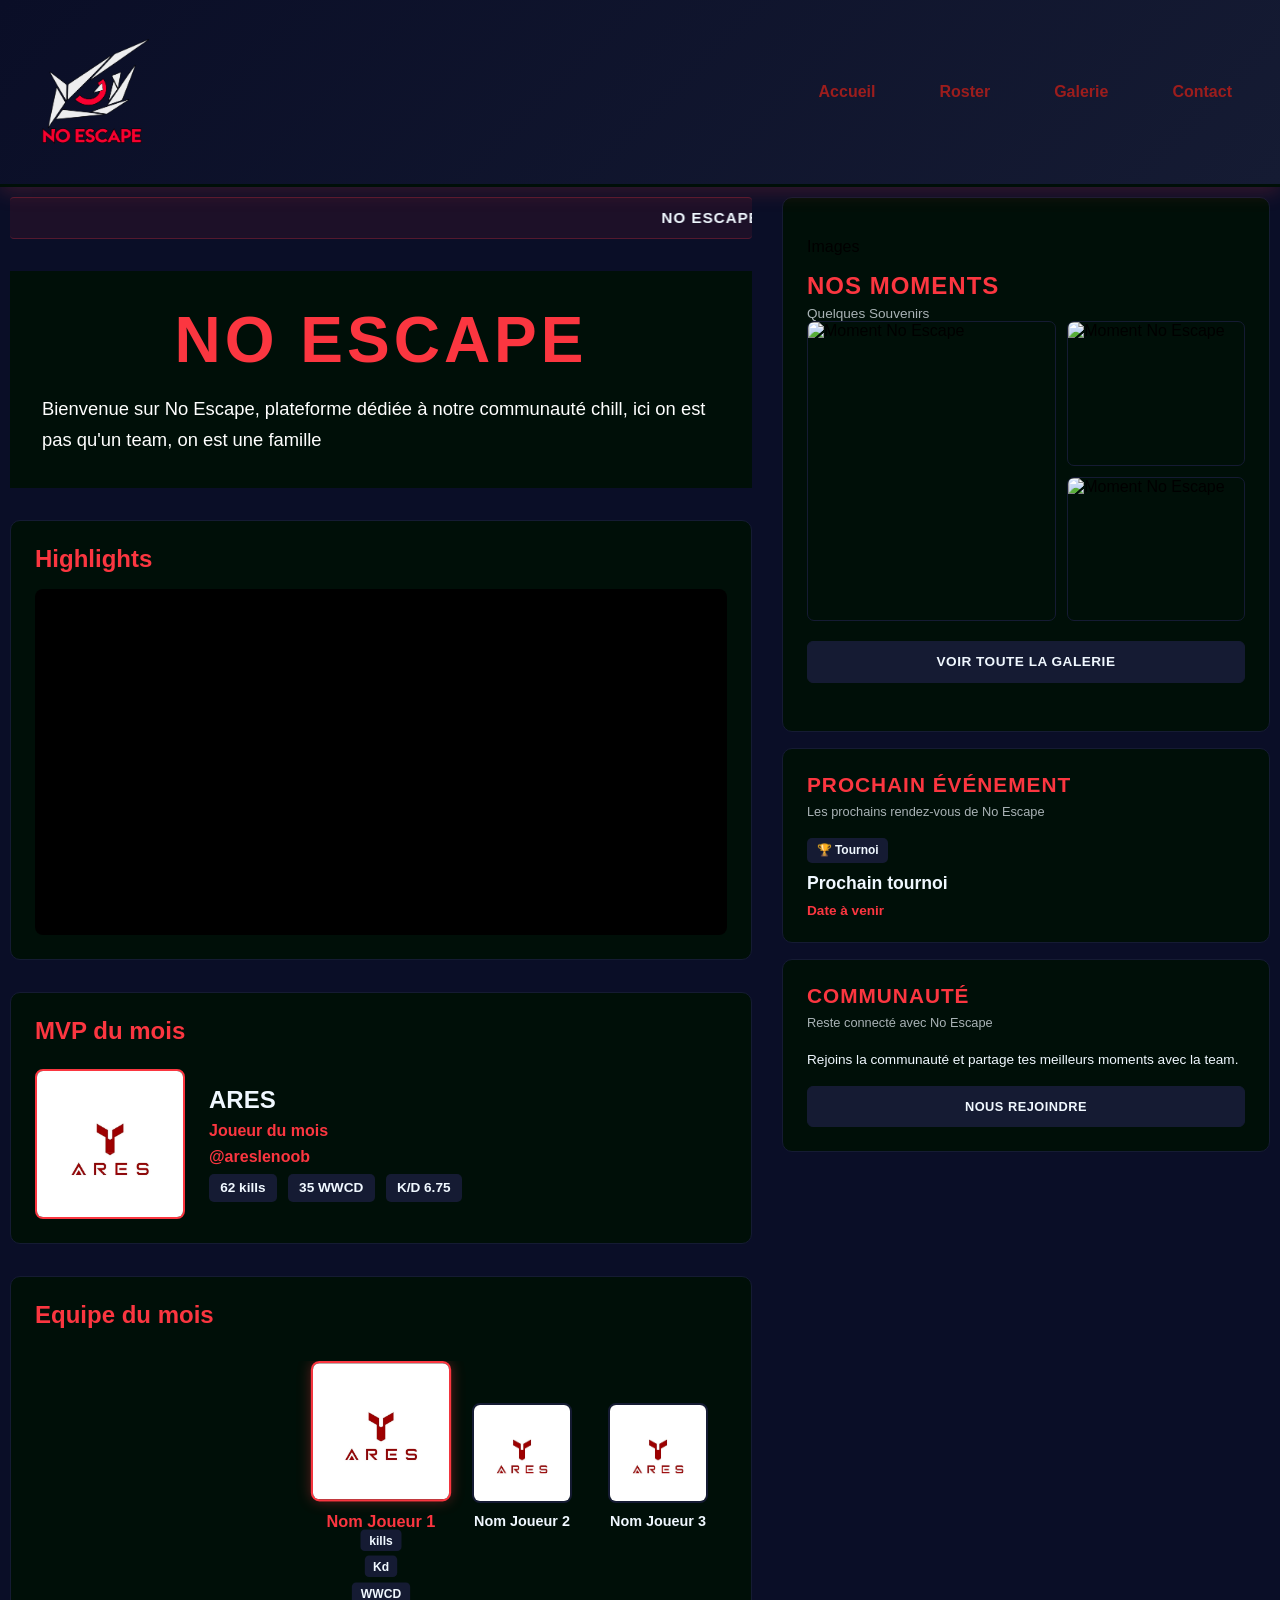
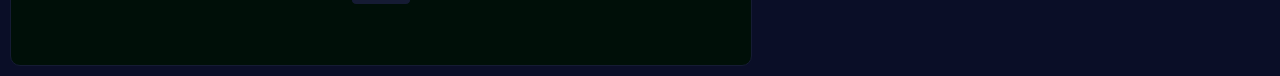
==== commit a0a3519b: "fix(galerie): harmonisation css, accessibilite et ameliorations lightbox" ====
--- a/index.html
+++ b/index.html
@@ -16,10 +16,18 @@
 
       <div class="div2">
         <main class="main">
-          <marquee style="color: aliceblue" behavior="" direction="left">
-            NO ESCAPE
+          <marquee class="welcome-marquee" behavior="scroll" direction="left" scrollamount="6">
+            <span>NO ESCAPE VOUS SOUHAITE LA BIENVENUE</span>
+            <span class="marquee-separator">✦</span>
+            <span>NO ESCAPE WELCOMES YOU</span>
+            <span class="marquee-separator">✦</span>
+            <span>NO ESCAPE TE DA LA BIENVENIDA</span>
+            <span class="marquee-separator">✦</span>
+            <span>NO ESCAPE へようこそ</span>
+            <span class="marquee-separator">✦</span>
+            <span>NO ESCAPE HEISST DICH WILLKOMMEN</span>
+            <span class="marquee-separator">✦</span>
           </marquee>
-          <p style="color: aliceblue">Contenu main</p>
 
           <section class="presentation">
             <div class="presentation-border" aria-hidden="true">
--- a/style/header.css
+++ b/style/header.css
@@ -86,12 +86,12 @@
     left: 0;
     width: 0;
     height: 2px;
-    background: var(--higlight);
+    background: var(--highlight);
     transition: width 0.3s ease;
 }
 
 .nav a:hover {
-    color: var(--higlight);
+    color: var(--highlight);
 }
 
 .nav a:hover::after {
@@ -101,20 +101,35 @@
     display: none;
     background: none;
     border: none;
-    color: var(--higlight);
+    color: var(--highlight);
     cursor: pointer;
     padding: 0.5rem;
 }
 
 @media (max-width: 768px) {
+    .header {
+        padding: 15px 20px;
+    }
+
     .header-container {
-        padding: 0.75rem 1rem;
+        padding: 0.4rem 1rem;
+    }
+
+    .logo {
+        width: 65px;
     }
 
     .menu-btn {
         display: flex;
         align-items: center;
         justify-content: center;
+    }
+
+    .menu-btn:hover {
+        color: var(--secondary);
+        transform: scale(1.1);
+        background: rgba(251, 54, 64, 0.1);
+        border-radius: 8px;
     }
 
     .nav {
@@ -125,7 +140,8 @@
         width: 100%;
         flex-direction: column;
         gap: 0;
-        padding: 1rem 0;
+        padding: 0.5rem 0;
+        background: var(--dark);
     }
 
     .nav.active {
@@ -135,23 +151,12 @@
     .nav a {
         width: 100%;
         text-align: center;
-    }
-        .menu-btn {
-        display: flex;
-        align-items: center;
-        justify-content: center;
+        padding: 0.4rem 0.5rem;
+        font-size: 0.85rem;
     }
 
-    .nav {
-        display: none;
-        position: absolute;
-        top: 100%;
-        left: 0;
-        width: 100%;
-        flex-direction: column;
-    }
-
-    .nav.active {
-        display: flex;
+    .nav.active a {
+        font-weight: 800;
+        padding: 0.9rem;
     }
 }
--- a/style/home.css
+++ b/style/home.css
@@ -2,13 +2,12 @@
     display: grid;
     grid-template-columns: 3fr 2fr;
     grid-template-rows: auto 1fr;
-    gap: 10px;
+    gap: 0 10px;
 }
 
 .div1 {
     grid-column: 1 / 3;
     grid-row: 1;
-    border: 2px solid;
 }
 
 .div2 {
@@ -17,7 +16,6 @@
     min-width: 0;
     padding: var(--padding);
     background: var(--dark);
-    border: 2px solid;
 }
 
 .div3 {
@@ -26,7 +24,6 @@
     align-self: start;
     padding: var(--padding);
     background: var(--dark);
-    border: 2px solid;
 }
 
 main {
@@ -36,6 +33,24 @@
     display: flex;
     flex-direction: column;
     gap: 2rem;
+}
+
+.welcome-marquee {
+    color: var(--highlight);
+    font-weight: 700;
+    font-size: 0.95rem;
+    letter-spacing: 1px;
+    padding: 0.6rem 0;
+    background: rgba(251, 54, 64, 0.08);
+    border-top: 1px solid rgba(251, 54, 64, 0.25);
+    border-bottom: 1px solid rgba(251, 54, 64, 0.25);
+    border-radius: 4px;
+}
+
+.marquee-separator {
+    color: var(--secondary);
+    margin: 0 1.2rem;
+    font-weight: 900;
 }
 
 .presentation {
@@ -245,7 +260,7 @@
 
 .mvp-info h3 {
     margin: 0;
-    color: var(--higlight);
+    color: var(--highlight);
     font-size: 1.5rem;
 }
 
@@ -264,7 +279,7 @@
 .mvp-stats span {
     padding: 0.4rem 0.7rem;
     background: var(--dark-light);
-    color: var(--higlight);
+    color: var(--highlight);
     border-radius: 5px;
     font-size: 0.85rem;
     font-weight: 700;
@@ -329,7 +344,7 @@
 
 .team-player h3 {
     margin: 0;
-    color: var(--higlight);
+    color: var(--highlight);
     font-size: 0.9rem;
     font-weight: 800;
     text-align: center;
@@ -353,7 +368,7 @@
 .team-player-stats span {
     padding: 0.25rem 0.5rem;
     background: var(--dark-light);
-    color: var(--higlight);
+    color: var(--highlight);
     border-radius: 4px;
     font-size: 0.7rem;
     font-weight: 700;
@@ -408,7 +423,7 @@
 
 .gallery-header p {
     margin: 0;
-    color: var(--higlight);
+    color: var(--highlight);
     font-size: 0.85rem;
     opacity: 0.7;
 }
@@ -449,7 +464,7 @@
     width: 100%;
     margin-top: 1.2rem;
     padding: 0.8rem 1rem;
-    color: var(--higlight);
+    color: var(--highlight);
     background: var(--dark-light);
     border: 1px solid var(--dark-light);
     border-radius: 6px;
@@ -497,7 +512,7 @@
 
 .side-card-header p {
     margin: 0;
-    color: var(--higlight);
+    color: var(--highlight);
     font-size: 0.8rem;
     opacity: 0.7;
 }
@@ -512,7 +527,7 @@
     align-self: flex-start;
     padding: 0.35rem 0.6rem;
     background: var(--dark-light);
-    color: var(--higlight);
+    color: var(--highlight);
     border-radius: 5px;
     font-size: 0.75rem;
     font-weight: 800;
@@ -520,7 +535,7 @@
 
 .event-content h3 {
     margin: 0;
-    color: var(--higlight);
+    color: var(--highlight);
     font-size: 1.1rem;
     font-weight: 800;
 }
@@ -540,7 +555,7 @@
 
 .community-content p {
     margin: 0;
-    color: var(--higlight);
+    color: var(--highlight);
     font-size: 0.85rem;
     line-height: 1.6;
 }
@@ -550,7 +565,7 @@
     width: 100%;
     padding: 0.75rem 1rem;
     background: var(--dark-light);
-    color: var(--higlight);
+    color: var(--highlight);
     border: 1px solid var(--dark-light);
     border-radius: 6px;
     text-align: center;
--- a/style/global.css
+++ b/style/global.css
@@ -3,7 +3,8 @@
     --primary: #000f08;
     --secondary: #fb3640;
     --text: rgb(156, 29, 29);
-    --higlight: aliceblue;
+    --highlight: aliceblue;
+    --higlight: var(--highlight); /* Rétrocompatibilité avec l'ancienne orthographe */
     --dark: #0a0e27;
     --dark-light: #151b33;
 }
@@ -17,164 +18,5 @@
     margin: 0;
     padding: 0;
     overflow-x: hidden;
-}
-
-@media (max-width: 768px) {
-    .parent{
-        grid-template-columns: 1fr;
-    }
-
-    .div1,.div2,.div3{
-        grid-column: 1;
-    }
-
-    .div1{
-        grid-row: 1;
-    }
-
-    .div2{
-        padding: 1rem;
-        grid-row: 2;
-    }
-
-    .div3{
-        grid-row: 3;
-    }
-
-    .header{
-        padding: 15px 20px;
-    }
-
-    .header-container{
-        padding: 0.4rem 1rem;
-    }
-
-    .nav{
-        display: none;
-
-    }
-
-    .nav a{
-        padding: 0.4rem 0.5rem;
-        font-size: 0.85rem;
-    }
-
-    .nav.active {
-        display: flex;
-        position: absolute;
-        top: 100%;
-        left: 0;
-        width: 100%;
-        flex-direction: column;
-        gap: 0;
-        padding: 0.5rem 0;
-        background: var(--dark);
-    }
-
-    .nav.active a{
-        font-weight: 800;
-        width: 100%;
-        text-align: center;
-        padding: 0.9rem;
-    }
-
-    .menu-btn{
-        display: flex;
-        align-items: center;
-        justify-content: center;
-    }
-
-    .menu-btn:hover{
-        color: var(--secondary);
-        transform: scale(1.1);
-        background: rgba(251, 54, 64, 0.1);
-        border-radius: 8px;
-    }
-    .logo{
-        width: 65px;
-    }
-    .presentation{
-        padding: 1.2rem;
-    }
-    .highlights,
-    .mvp{
-        padding: 1rem;
-    }
-
-
-    .mvp-card{
-        flex-direction: column;
-        align-items: center;
-        text-align: center;
-    }
-    .mvp-image{
-        width: 120px;
-        height: 120px;
-    }
-
-    .mvp-info{
-        align-items: center;
-    }
-
-    .mvp-stats{
-        justify-content: center;
-    }
-
-    .team-month{
-        padding: 1rem;
-    }
-
-    .team-slider{
-        gap: 0.5rem;
-        min-height: 230px;
-        padding: 15px 0;
-        /* min-height: 210px; */
-    }
-
-    .team-player{
-        flex: 0 0 75px;
-    }
-
-    .team-player-image {
-        width: 65px;
-        height: 65px;
-    }
-
-    .team-player.active{
-        transform: translateY(-12px) scale(1.05);
-    }
-
-    .team-player.active .team-player-image{
-        width: 90px;
-        height: 90px;
-    }
-
-    .team-player h3{
-        font-size: 0.75rem;
-    }
-
-    .team-player-stats span{
-        font-size: 0.65rem;
-    }
-    .gallery-preview {
-        min-height: 450px;
-        padding: 1rem;
-    }
-
-    .gallery-header {
-        margin-bottom: 1rem;
-    }
-
-    .gallery-header h2 {
-        font-size: 1.3rem;
-    }
-
-    .gallery-preview-grid {
-        min-height: 280px;
-        gap: 0.5rem;
-    }
-
-    .gallery-button {
-        margin-top: 1rem;
-    }
+    background-color: var(--dark);
 }
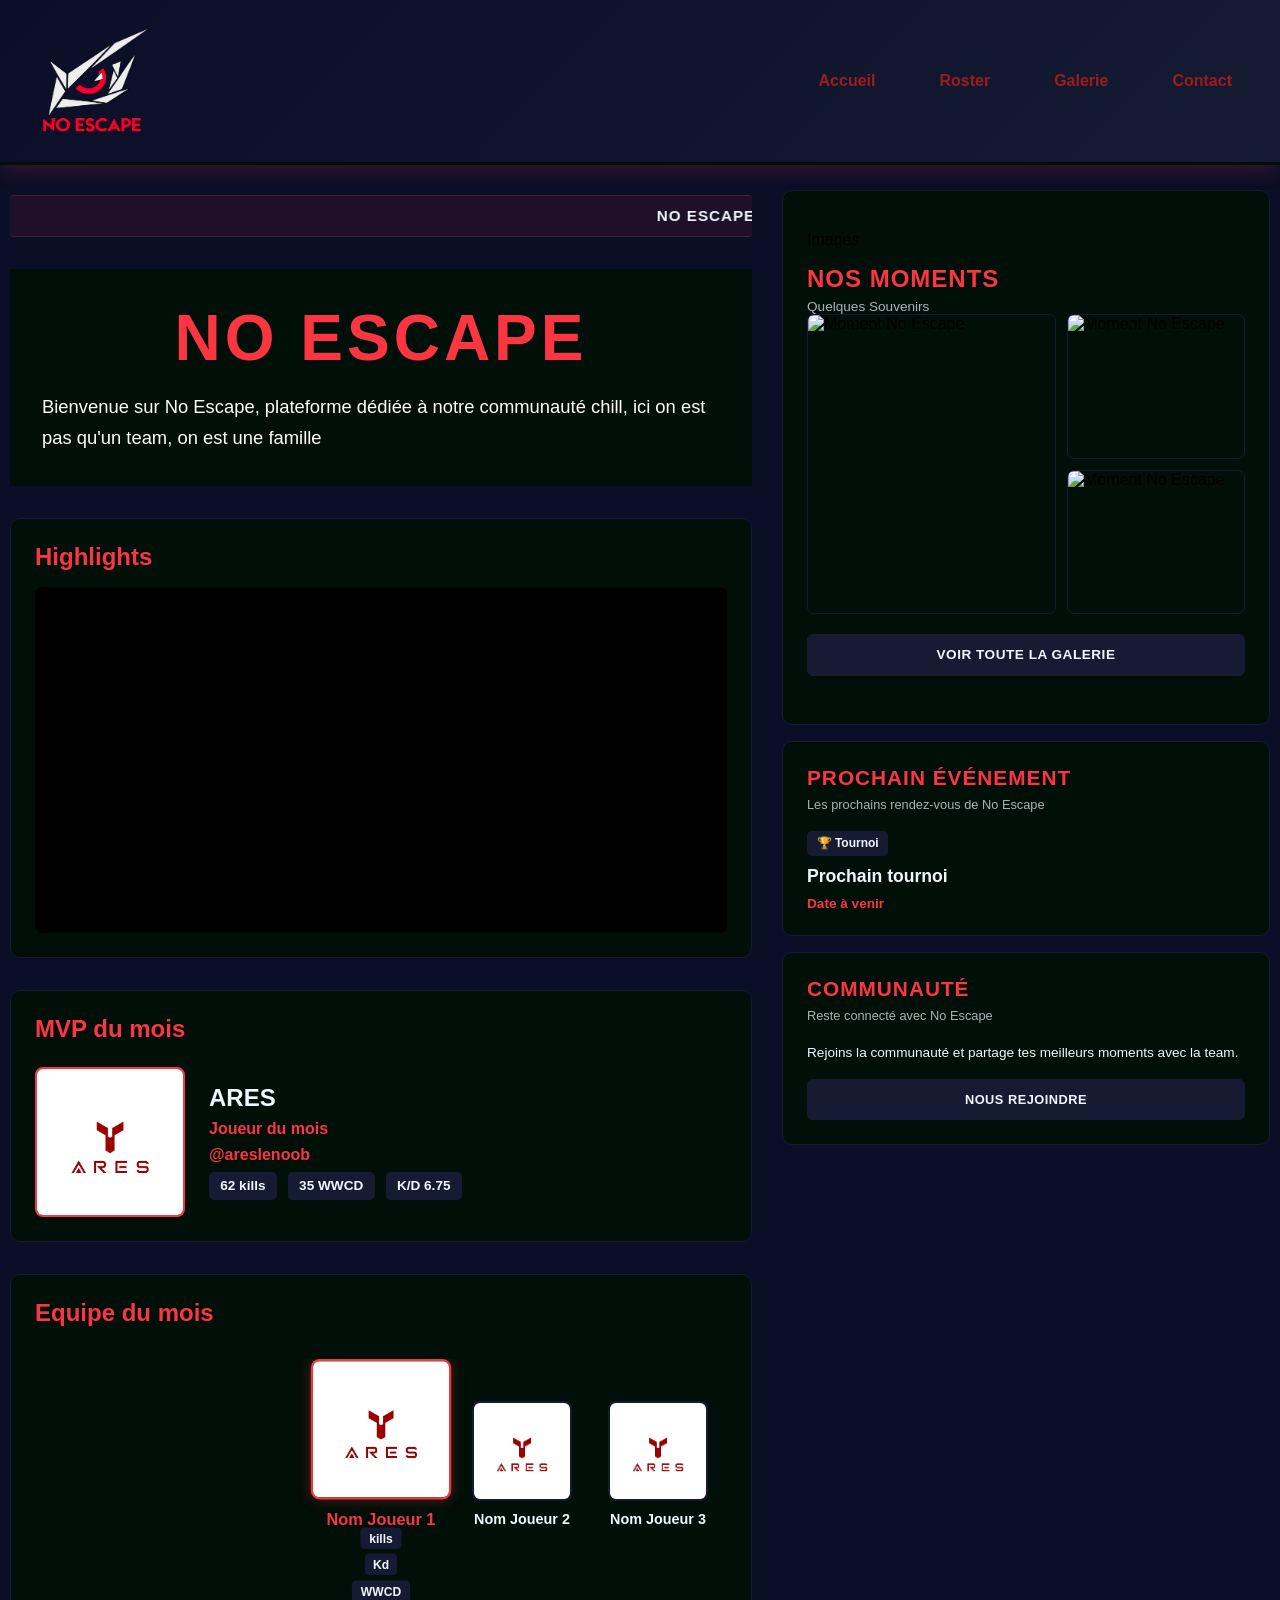
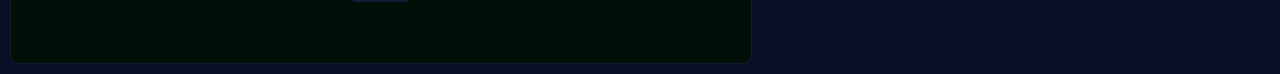
==== commit 15380f40: "fix(meta): corriger les titres des pages et ajouter theme-color sur toutes les pages" ====
--- a/index.html
+++ b/index.html
@@ -3,10 +3,11 @@
   <head>
     <meta charset="UTF-8" />
     <meta name="viewport" content="width=device-width, initial-scale=1.0" />
+    <meta name="theme-color" content="#0a0e27" />
     <link rel="stylesheet" href="/style/header.css" />
     <link rel="stylesheet" href="/style/home.css" />
     <link rel="stylesheet" href="/style/global.css">
-    <title>Document</title>
+    <title>No Escape | Accueil</title>
   </head>
   <body>
     <div class="parent">
--- a/style/header.css
+++ b/style/header.css
@@ -1,8 +1,14 @@
+:root {
+    --header-height: 140px;
+}
+
+#header {
+    display: block;
+    width: 100%;
+    height: var(--header-height);
+}
+
 .header {
-    /* display: flex;
-    align-items: center;
-    justify-content: space-between; */
-
     background: linear-gradient(
         135deg,
         var(--dark) 0%, 
@@ -10,9 +16,11 @@
     );
 
     border-bottom: 3px solid var(--primary);
-    padding: 1rem 0;
-    position: sticky;
+    padding: 0.8rem 0;
+    position: fixed;
     top: 0;
+    left: 0;
+    width: 100%;
     z-index: 1000;
     box-shadow: 0 4px 20px rgba(255, 68, 68, 0.2);
 }
@@ -21,7 +29,7 @@
     width: 100%;
     max-width: 1400px;
     margin: 0 auto;
-    padding: 1rem 2rem;
+    padding: 0.5rem 2rem;
 
     display: flex;
     justify-content: space-between;
@@ -41,6 +49,7 @@
 
 .logo{
     width: clamp(80px, 10vw, 120px);
+    aspect-ratio: 1 / 1;
     height: auto;
     display: block;
 }
@@ -107,8 +116,12 @@
 }
 
 @media (max-width: 768px) {
+    :root {
+        --header-height: 90px;
+    }
+
     .header {
-        padding: 15px 20px;
+        padding: 10px 15px;
     }
 
     .header-container {
--- a/style/home.css
+++ b/style/home.css
@@ -2,7 +2,7 @@
     display: grid;
     grid-template-columns: 3fr 2fr;
     grid-template-rows: auto 1fr;
-    gap: 0 10px;
+    gap: 15px 10px;
 }
 
 .div1 {
@@ -36,6 +36,7 @@
 }
 
 .welcome-marquee {
+    margin-top: 5px;
     color: var(--highlight);
     font-weight: 700;
     font-size: 0.95rem;
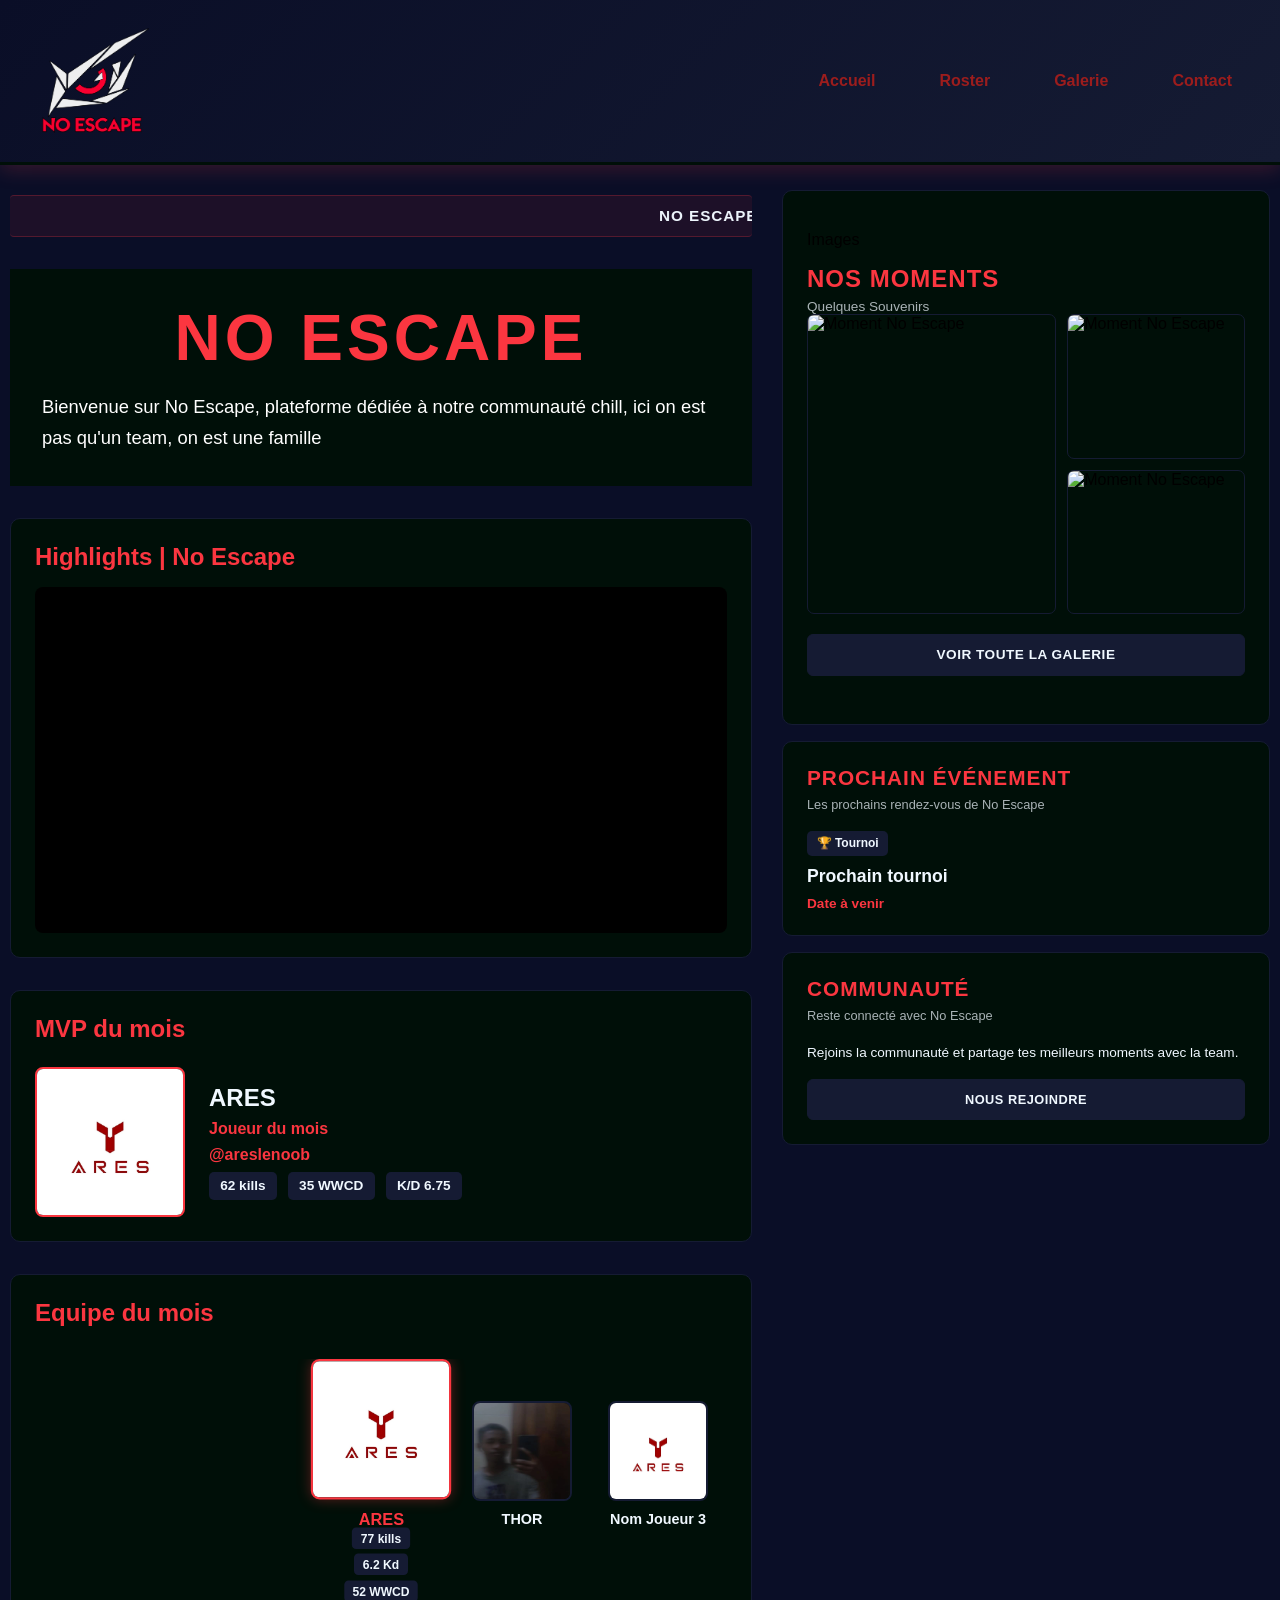
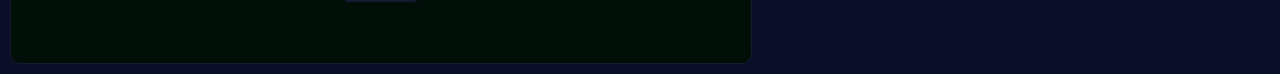
==== commit c2ce1c13: "ajout de quelques media" ====
--- a/index.html
+++ b/index.html
@@ -45,9 +45,10 @@
           </section>
 
           <section class="highlights">
-            <h2>Highlights</h2>
+            <h2>Highlights | No Escape</h2>
             <video autoplay muted loop playsinline class="highlight-video">
-              <source src="" type="video/mp4" />
+              <source src="assets/video/no_escape.mp4" type="video/mp4" />
+              <source src="assets/video/no_escape1.mp4" type="video/mp4" />
             </video>
           </section>
 
@@ -55,7 +56,7 @@
             <h2>MVP du mois</h2>
             <div class="mvp-card">
               <img
-                src="assets/img/team/ares_profile.jpg"
+                src="assets/img/team/ares_profile.webp"
                 alt="MVP du mois"
                 class="mvp-image"
               />
@@ -78,12 +79,42 @@
               <div class="team-slider">
                 <article class="team-player active">
                   <img
-                    src="assets/img/team/ares_profile.jpg"
+                    src="assets/img/team/ares_profile.webp"
                     alt="Joueur 1"
                     class="team-player-image"
                   />
                   <div class="team-player-info">
-                    <h3>Nom Joueur 1</h3>
+                    <h3>ARES</h3>
+                    <div class="team-player-stats">
+                      <span>77 kills</span>
+                      <span>6.2 Kd</span>
+                      <span>52 WWCD</span>
+                    </div>
+                  </div>
+                </article>
+                <article class="team-player active">
+                  <img
+                    src="assets/img/team/thor_profile.webp"
+                    alt="Joueur 2"
+                    class="team-player-image"
+                  />
+                  <div class="team-player-info">
+                    <h3>THOR</h3>
+                    <div class="team-player-stats">
+                      <span>85 kills</span>
+                      <span>5.8 Kd</span>
+                      <span>48 WWCD</span>
+                    </div>
+                  </div>
+                </article>
+                <article class="team-player active">
+                  <img
+                    src="assets/img/team/ares_profile.webp"
+                    alt="Joueur 3"
+                    class="team-player-image"
+                  />
+                  <div class="team-player-info">
+                    <h3>Nom Joueur 3</h3>
                     <div class="team-player-stats">
                       <span>kills</span>
                       <span>Kd</span>
@@ -93,37 +124,7 @@
                 </article>
                 <article class="team-player active">
                   <img
-                    src="assets/img/team/ares_profile.jpg"
-                    alt="Joueur 2"
-                    class="team-player-image"
-                  />
-                  <div class="team-player-info">
-                    <h3>Nom Joueur 2</h3>
-                    <div class="team-player-stats">
-                      <span>kills</span>
-                      <span>Kd</span>
-                      <span>WWCD</span>
-                    </div>
-                  </div>
-                </article>
-                <article class="team-player active">
-                  <img
-                    src="assets/img/team/ares_profile.jpg"
-                    alt="Joueur 3"
-                    class="team-player-image"
-                  />
-                  <div class="team-player-info">
-                    <h3>Nom Joueur 3</h3>
-                    <div class="team-player-stats">
-                      <span>kills</span>
-                      <span>Kd</span>
-                      <span>WWCD</span>
-                    </div>
-                  </div>
-                </article>
-                <article class="team-player active">
-                  <img
-                    src="assets/img/team/ares_profile.jpg"
+                    src="assets/img/team/ares_profile.webp"
                     alt="Joueur 4"
                     class="team-player-image"
                   />
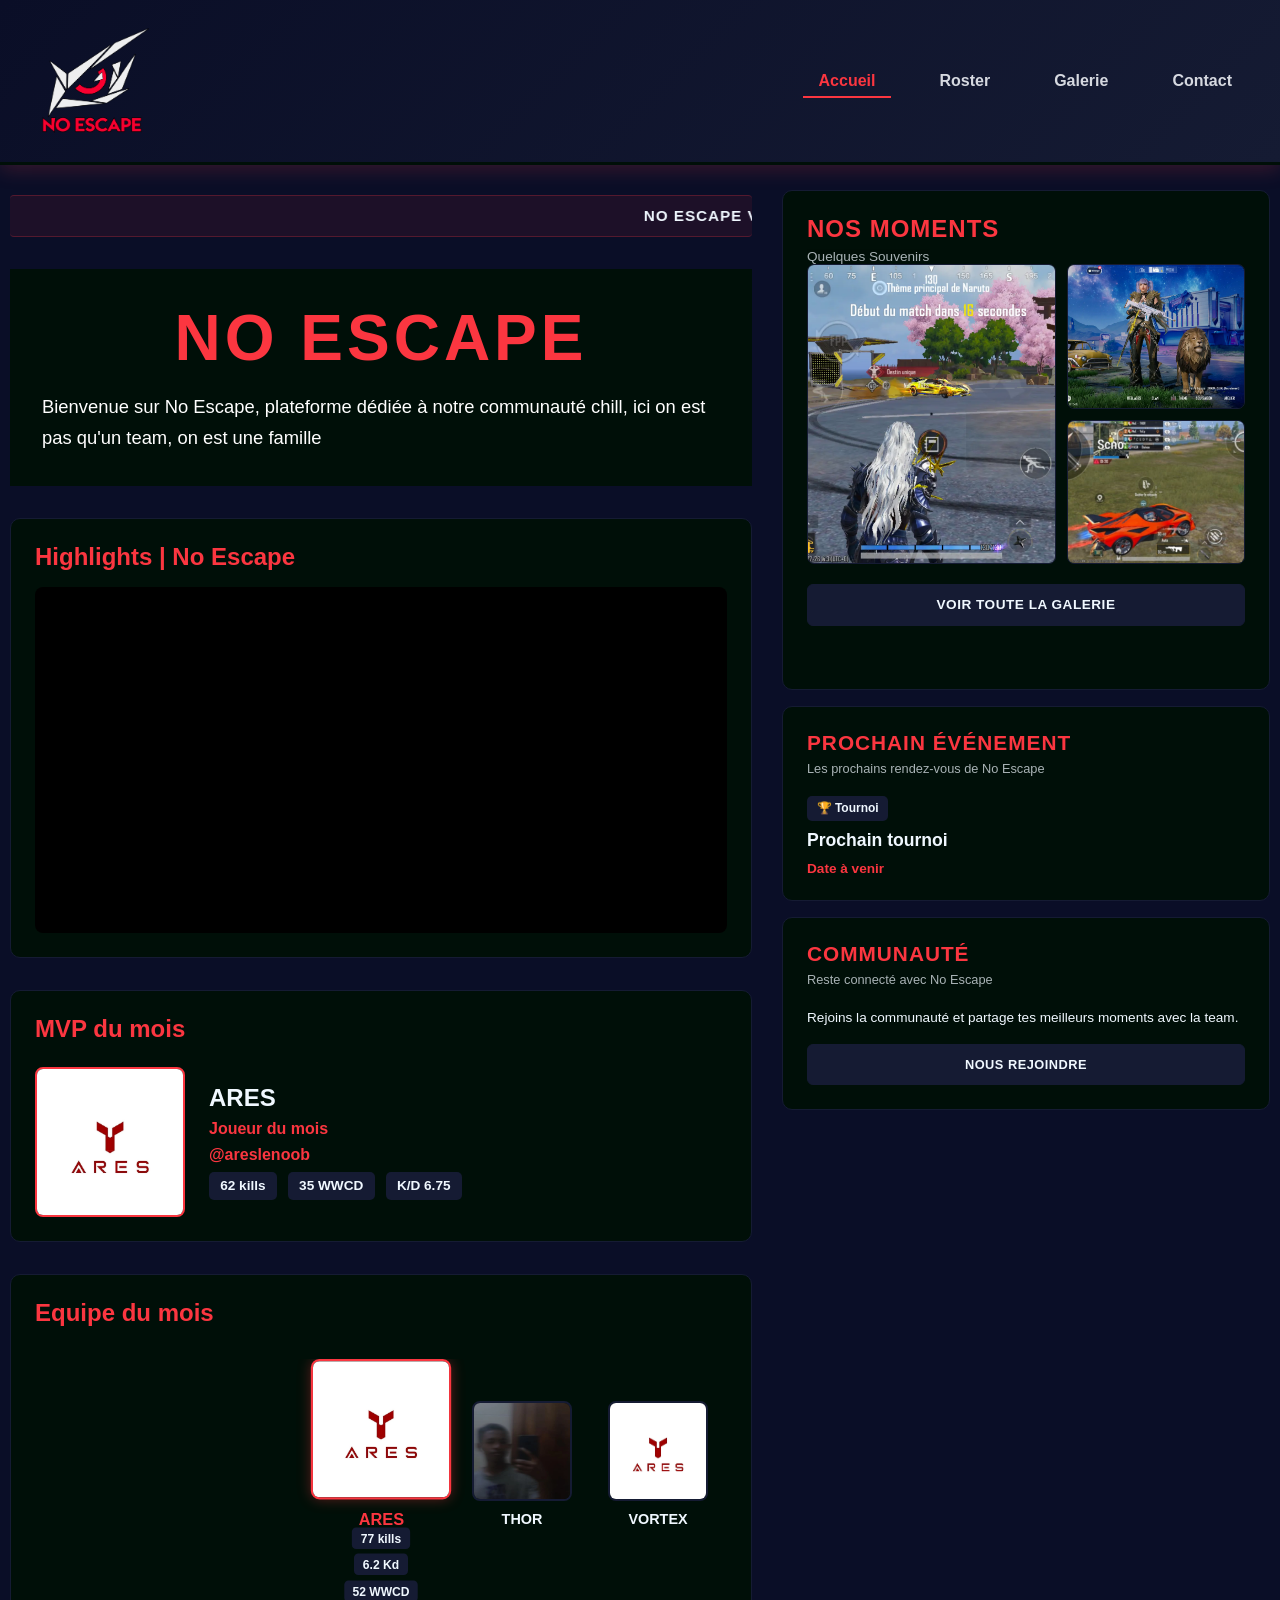
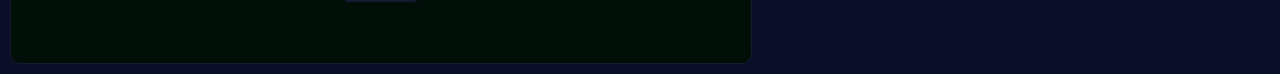
==== commit 1f861508: "fix: corriger les chemins d'images, formulaires Netlify, navigation et ergonomie" ====
--- a/index.html
+++ b/index.html
@@ -1,12 +1,12 @@
 <!doctype html>
-<html lang="en">
+<html lang="fr">
   <head>
     <meta charset="UTF-8" />
     <meta name="viewport" content="width=device-width, initial-scale=1.0" />
     <meta name="theme-color" content="#0a0e27" />
-    <link rel="stylesheet" href="/style/header.css" />
-    <link rel="stylesheet" href="/style/home.css" />
-    <link rel="stylesheet" href="/style/global.css">
+    <link rel="stylesheet" href="style/global.css" />
+    <link rel="stylesheet" href="style/header.css" />
+    <link rel="stylesheet" href="style/home.css" />
     <title>No Escape | Accueil</title>
   </head>
   <body>
@@ -92,48 +92,48 @@
                     </div>
                   </div>
                 </article>
-                <article class="team-player active">
+                <article class="team-player">
                   <img
                     src="assets/img/team/thor_profile.webp"
-                    alt="Joueur 2"
+                    alt="Joueur 2 - THOR"
                     class="team-player-image"
                   />
                   <div class="team-player-info">
                     <h3>THOR</h3>
                     <div class="team-player-stats">
-                      <span>85 kills</span>
-                      <span>5.8 Kd</span>
-                      <span>48 WWCD</span>
-                    </div>
-                  </div>
-                </article>
-                <article class="team-player active">
+                      <span>48 kills</span>
+                      <span>5.20 Kd</span>
+                      <span>28 WWCD</span>
+                    </div>
+                  </div>
+                </article>
+                <article class="team-player">
                   <img
                     src="assets/img/team/ares_profile.webp"
-                    alt="Joueur 3"
-                    class="team-player-image"
-                  />
-                  <div class="team-player-info">
-                    <h3>Nom Joueur 3</h3>
-                    <div class="team-player-stats">
-                      <span>kills</span>
-                      <span>Kd</span>
-                      <span>WWCD</span>
-                    </div>
-                  </div>
-                </article>
-                <article class="team-player active">
+                    alt="Joueur 3 - VORTEX"
+                    class="team-player-image"
+                  />
+                  <div class="team-player-info">
+                    <h3>VORTEX</h3>
+                    <div class="team-player-stats">
+                      <span>35 kills</span>
+                      <span>4.10 Kd</span>
+                      <span>42 WWCD</span>
+                    </div>
+                  </div>
+                </article>
+                <article class="team-player">
                   <img
                     src="assets/img/team/ares_profile.webp"
-                    alt="Joueur 4"
-                    class="team-player-image"
-                  />
-                  <div class="team-player-info">
-                    <h3>Nom Joueur 4</h3>
-                    <div class="team-player-stats">
-                      <span>kills</span>
-                      <span>Kd</span>
-                      <span>WWCD</span>
+                    alt="Joueur 4 - BLAZE"
+                    class="team-player-image"
+                  />
+                  <div class="team-player-info">
+                    <h3>BLAZE</h3>
+                    <div class="team-player-stats">
+                      <span>55 kills</span>
+                      <span>5.80 Kd</span>
+                      <span>30 WWCD</span>
                     </div>
                   </div>
                 </article>
@@ -144,19 +144,32 @@
       </div>
       <div class="div3">
         <div class="gallery-preview" id="galerie">
-          <p>Images</p>
           <div class="gallery-header">
             <h2>Nos moments</h2>
             <p>Quelques Souvenirs</p>
 
             <div class="gallery-preview-grid">
               <img
-                src=""
-                alt="Moment No Escape"
+                src="assets/img/galerie/img1.webp"
+                alt="Moment No Escape 1"
                 class="gallery-image gallery-image-main"
-              />
-              <img src="" alt="Moment No Escape" class="gallery-image" />
-              <img src="" alt="Moment No Escape" class="gallery-image" />
+                loading="lazy"
+                onerror="this.src='assets/img/placeholder.svg'"
+              />
+              <img
+                src="assets/img/galerie/img2.webp"
+                alt="Moment No Escape 2"
+                class="gallery-image"
+                loading="lazy"
+                onerror="this.src='assets/img/placeholder.svg'"
+              />
+              <img
+                src="assets/img/galerie/img3.webp"
+                alt="Moment No Escape 3"
+                class="gallery-image"
+                loading="lazy"
+                onerror="this.src='assets/img/placeholder.svg'"
+              />
             </div>
 
             <a href="galerie.html" class="gallery-button"
@@ -192,7 +205,7 @@
               team.
             </p>
 
-            <a href="#" class="side-card-button"> Nous rejoindre </a>
+            <a href="https://discord.gg/noescape" target="_blank" rel="noopener noreferrer" class="side-card-button"> Nous rejoindre </a>
           </div>
         </section>
       </div>
--- a/style/global.css
+++ b/style/global.css
@@ -2,7 +2,7 @@
     --padding: 10px;
     --primary: #000f08;
     --secondary: #fb3640;
-    --text: rgb(156, 29, 29);
+    --text: #d6d9e0;
     --highlight: aliceblue;
     --higlight: var(--highlight); /* Rétrocompatibilité avec l'ancienne orthographe */
     --dark: #0a0e27;
--- a/style/header.css
+++ b/style/header.css
@@ -68,6 +68,11 @@
     display: block;
 }
 
+.logo-container a {
+    display: block;
+    line-height: 0;
+}
+
 .logo:hover {
     transform: scale(1.05);
 }
@@ -106,6 +111,16 @@
 .nav a:hover::after {
     width: 100%;
 }
+
+.nav a.active {
+    color: var(--secondary);
+}
+
+.nav a.active::after {
+    width: 100%;
+    background: var(--secondary);
+}
+
 .menu-btn{
     display: none;
     background: none;
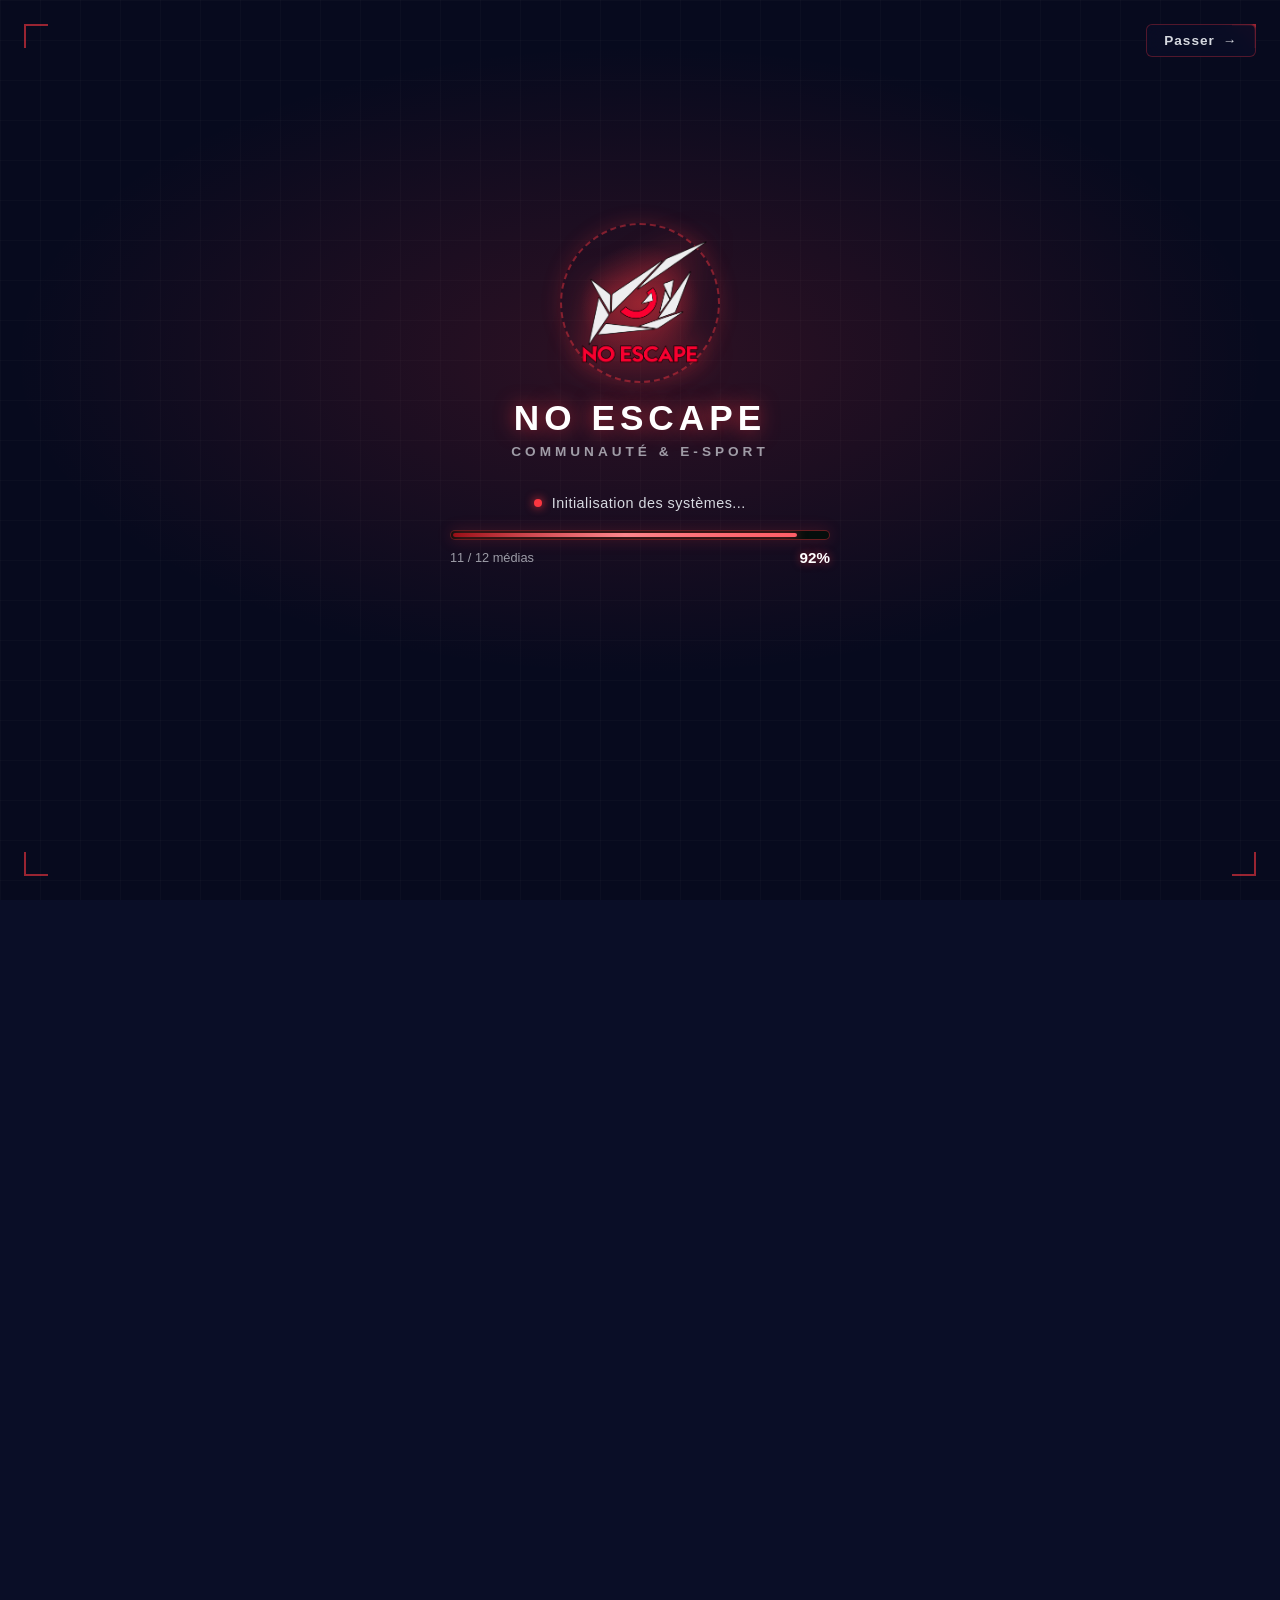
==== commit f4825190: "feat: ajout d'une page de chargement et préchargement de tous les médias" ====
--- a/index.html
+++ b/index.html
@@ -6,10 +6,65 @@
     <meta name="theme-color" content="#0a0e27" />
     <link rel="stylesheet" href="style/global.css" />
     <link rel="stylesheet" href="style/header.css" />
+    <link rel="stylesheet" href="style/loader.css" />
     <link rel="stylesheet" href="style/home.css" />
     <title>No Escape | Accueil</title>
   </head>
-  <body>
+  <body class="is-loading">
+    <!-- Écran de chargement immersif & préchargement des médias -->
+    <div id="site-loader" class="site-loader" aria-live="polite" aria-label="Chargement du site No Escape">
+      <!-- Coins HUD Cyberpunk -->
+      <span class="loader-hud-corner tl" aria-hidden="true"></span>
+      <span class="loader-hud-corner tr" aria-hidden="true"></span>
+      <span class="loader-hud-corner bl" aria-hidden="true"></span>
+      <span class="loader-hud-corner br" aria-hidden="true"></span>
+
+      <!-- Bouton passer -->
+      <button id="loader-skip-btn" class="loader-skip" type="button" aria-label="Passer le chargement">
+        Passer <span>&rarr;</span>
+      </button>
+
+      <!-- Contenu central -->
+      <div class="loader-content">
+        <div class="loader-logo-wrapper">
+          <div class="loader-logo-ring" aria-hidden="true"></div>
+          <div class="loader-logo-glow" aria-hidden="true"></div>
+          <img src="assets/logos/logo.png" alt="Logo No Escape" class="loader-logo" />
+        </div>
+
+        <h1 class="loader-title">NO ESCAPE</h1>
+        <div class="loader-tagline">COMMUNAUTÉ & E-SPORT</div>
+
+        <!-- Statut dynamique -->
+        <div class="loader-status" id="loader-status">
+          <span class="loader-pulse-dot" aria-hidden="true"></span>
+          <span id="loader-status-text">Initialisation des ressources...</span>
+        </div>
+
+        <!-- Barre de progression -->
+        <div class="loader-progress-container">
+          <div class="loader-progress-track">
+            <div id="loader-progress-bar" class="loader-progress-bar" style="width: 0%"></div>
+          </div>
+          <div class="loader-progress-meta">
+            <span id="loader-items-count">0 / 12 médias</span>
+            <span id="loader-percentage" class="loader-percentage">0%</span>
+          </div>
+        </div>
+
+        <!-- Zone d'action après chargement à 100% -->
+        <div id="loader-action-area" class="loader-action-area">
+          <button id="loader-enter-btn" class="loader-enter-btn" type="button">
+            <span>ENTRER DANS LE SITE</span>
+            <svg width="20" height="20" viewBox="0 0 24 24" fill="none" stroke="currentColor" stroke-width="2.5">
+              <path d="M5 12h14M12 5l7 7-7 7" />
+            </svg>
+          </button>
+          <div class="loader-countdown">Entrée automatique dans <span id="loader-timer">2</span>s...</div>
+        </div>
+      </div>
+    </div>
+
     <div class="parent">
       <div class="div1">
         <div id="header"></div>
@@ -46,7 +101,7 @@
 
           <section class="highlights">
             <h2>Highlights | No Escape</h2>
-            <video autoplay muted loop playsinline class="highlight-video">
+            <video autoplay muted loop playsinline preload="auto" class="highlight-video">
               <source src="assets/video/no_escape.mp4" type="video/mp4" />
               <source src="assets/video/no_escape1.mp4" type="video/mp4" />
             </video>
@@ -211,6 +266,7 @@
       </div>
     </div>
     <script src="script/component.js"></script>
+    <script src="script/loader.js"></script>
     <script src="script/team-slider.js"></script>
     <script src="script/menu.js"></script>
   </body>
--- a/style/loader.css
+++ b/style/loader.css
@@ -0,0 +1,454 @@
+/* ==========================================================================
+   NO ESCAPE - PAGE DE CHARGEMENT / PRELOADER HAUTE PERFORMANCE
+   ========================================================================== */
+
+/* Bloquer le défilement et masquer le site pendant le chargement */
+body.is-loading {
+    overflow: hidden !important;
+}
+
+body.is-loading .parent {
+    opacity: 0;
+    pointer-events: none;
+    transform: translateY(15px) scale(0.99);
+}
+
+body:not(.is-loading) .parent {
+    opacity: 1;
+    pointer-events: auto;
+    transform: translateY(0) scale(1);
+    transition: opacity 0.8s cubic-bezier(0.16, 1, 0.3, 1), transform 0.8s cubic-bezier(0.16, 1, 0.3, 1);
+}
+
+/* Conteneur plein écran du preloader */
+.site-loader {
+    position: fixed;
+    inset: 0;
+    z-index: 999999;
+    background-color: #070a1e;
+    background-image: 
+        radial-gradient(ellipse 70% 50% at 50% 40%, rgba(251, 54, 64, 0.16) 0%, transparent 70%),
+        linear-gradient(rgba(255, 255, 255, 0.02) 1px, transparent 1px),
+        linear-gradient(90deg, rgba(255, 255, 255, 0.02) 1px, transparent 1px);
+    background-size: 100% 100%, 40px 40px, 40px 40px;
+    display: flex;
+    flex-direction: column;
+    align-items: center;
+    justify-content: center;
+    padding: 1.5rem;
+    user-select: none;
+    transition: opacity 0.7s cubic-bezier(0.4, 0, 0.2, 1),
+                transform 0.7s cubic-bezier(0.4, 0, 0.2, 1),
+                filter 0.7s cubic-bezier(0.4, 0, 0.2, 1),
+                visibility 0.7s ease;
+    will-change: opacity, transform, filter;
+}
+
+/* État de sortie avec fondu et léger zoom cinématique */
+.site-loader.is-exiting {
+    opacity: 0;
+    transform: scale(1.04);
+    filter: blur(8px);
+    pointer-events: none;
+    visibility: hidden;
+}
+
+/* Bouton passer l'intro (top-right) */
+.loader-skip {
+    position: absolute;
+    top: 1.5rem;
+    right: 1.5rem;
+    background: rgba(10, 14, 39, 0.7);
+    border: 1px solid rgba(251, 54, 64, 0.3);
+    color: var(--text);
+    padding: 0.5rem 1.1rem;
+    font-size: 0.85rem;
+    font-weight: 600;
+    letter-spacing: 1px;
+    border-radius: 6px;
+    cursor: pointer;
+    transition: all 0.25s ease;
+    display: inline-flex;
+    align-items: center;
+    gap: 0.5rem;
+    backdrop-filter: blur(8px);
+    z-index: 10;
+}
+
+.loader-skip:hover {
+    background: rgba(251, 54, 64, 0.2);
+    border-color: var(--secondary);
+    color: #ffffff;
+    box-shadow: 0 0 15px rgba(251, 54, 64, 0.4);
+    transform: translateX(2px);
+}
+
+/* Coins HUD Cyberpunk */
+.loader-hud-corner {
+    position: absolute;
+    width: 24px;
+    height: 24px;
+    pointer-events: none;
+    opacity: 0.6;
+}
+
+.loader-hud-corner.tl {
+    top: 1.5rem;
+    left: 1.5rem;
+    border-top: 2px solid var(--secondary);
+    border-left: 2px solid var(--secondary);
+}
+
+.loader-hud-corner.tr {
+    top: 1.5rem;
+    right: 1.5rem;
+    border-top: 2px solid var(--secondary);
+    border-right: 2px solid var(--secondary);
+}
+
+.loader-hud-corner.bl {
+    bottom: 1.5rem;
+    left: 1.5rem;
+    border-bottom: 2px solid var(--secondary);
+    border-left: 2px solid var(--secondary);
+}
+
+.loader-hud-corner.br {
+    bottom: 1.5rem;
+    right: 1.5rem;
+    border-bottom: 2px solid var(--secondary);
+    border-right: 2px solid var(--secondary);
+}
+
+/* Conteneur principal centré */
+.loader-content {
+    display: flex;
+    flex-direction: column;
+    align-items: center;
+    text-align: center;
+    max-width: 500px;
+    width: 100%;
+    position: relative;
+    z-index: 2;
+}
+
+/* Zone du logo */
+.loader-logo-wrapper {
+    position: relative;
+    width: 140px;
+    height: 140px;
+    margin-bottom: 1.5rem;
+    display: flex;
+    align-items: center;
+    justify-content: center;
+}
+
+.loader-logo-ring {
+    position: absolute;
+    inset: -10px;
+    border-radius: 50%;
+    border: 2px dashed rgba(251, 54, 64, 0.45);
+    animation: loader-spin 15s linear infinite;
+    box-shadow: 0 0 20px rgba(251, 54, 64, 0.2);
+}
+
+.loader-logo-glow {
+    position: absolute;
+    inset: 10px;
+    border-radius: 50%;
+    background: radial-gradient(circle, rgba(251, 54, 64, 0.35) 0%, transparent 70%);
+    animation: loader-pulse 2.4s ease-in-out infinite;
+    pointer-events: none;
+}
+
+.loader-logo {
+    max-width: 100%;
+    max-height: 100%;
+    object-fit: contain;
+    filter: drop-shadow(0 0 16px rgba(251, 54, 64, 0.6));
+    animation: loader-float 3s ease-in-out infinite;
+    position: relative;
+    z-index: 2;
+}
+
+/* Titre et sous-titre */
+.loader-title {
+    margin: 0;
+    font-size: 2.2rem;
+    font-weight: 900;
+    letter-spacing: 5px;
+    color: #ffffff;
+    text-transform: uppercase;
+    text-shadow: 0 0 20px rgba(251, 54, 64, 0.7);
+    line-height: 1.2;
+}
+
+.loader-tagline {
+    font-size: 0.85rem;
+    font-weight: 600;
+    letter-spacing: 4px;
+    color: rgba(214, 217, 224, 0.7);
+    margin-top: 0.3rem;
+    margin-bottom: 2rem;
+    text-transform: uppercase;
+}
+
+/* Ligne de statut dynamique */
+.loader-status {
+    display: inline-flex;
+    align-items: center;
+    gap: 0.6rem;
+    font-size: 0.9rem;
+    color: var(--text);
+    margin-bottom: 0.9rem;
+    min-height: 24px;
+}
+
+.loader-pulse-dot {
+    width: 8px;
+    height: 8px;
+    background: var(--secondary);
+    border-radius: 50%;
+    box-shadow: 0 0 10px var(--secondary);
+    animation: loader-dot-pulse 1.2s ease-in-out infinite;
+}
+
+.loader-pulse-dot.is-ready {
+    background: #00ff88;
+    box-shadow: 0 0 10px #00ff88;
+}
+
+#loader-status-text {
+    font-weight: 500;
+    letter-spacing: 0.5px;
+    transition: color 0.3s ease;
+}
+
+/* Barre de progression */
+.loader-progress-container {
+    width: 100%;
+    max-width: 380px;
+}
+
+.loader-progress-track {
+    width: 100%;
+    height: 10px;
+    background: rgba(0, 15, 8, 0.8);
+    border: 1px solid rgba(251, 54, 64, 0.4);
+    border-radius: 6px;
+    padding: 2px;
+    position: relative;
+    overflow: hidden;
+    box-shadow: 0 0 15px rgba(251, 54, 64, 0.2);
+}
+
+.loader-progress-bar {
+    height: 100%;
+    width: 0%;
+    background: linear-gradient(90deg, #990f17 0%, #fb3640 50%, #ff5e67 100%);
+    border-radius: 4px;
+    position: relative;
+    transition: width 0.1s linear;
+    box-shadow: 0 0 12px rgba(251, 54, 64, 0.8);
+    overflow: hidden;
+}
+
+.loader-progress-bar::after {
+    content: "";
+    position: absolute;
+    inset: 0;
+    background: linear-gradient(
+        90deg,
+        transparent 0%,
+        rgba(255, 255, 255, 0.4) 50%,
+        transparent 100%
+    );
+    animation: loader-shimmer 1.8s infinite;
+}
+
+/* Métadonnées de progression */
+.loader-progress-meta {
+    display: flex;
+    justify-content: space-between;
+    align-items: center;
+    margin-top: 0.6rem;
+    font-size: 0.8rem;
+    color: rgba(214, 217, 224, 0.7);
+    font-family: monospace, 'Segoe UI', sans-serif;
+}
+
+.loader-percentage {
+    color: #ffffff;
+    font-weight: 700;
+    font-size: 0.95rem;
+    text-shadow: 0 0 8px rgba(251, 54, 64, 0.6);
+}
+
+/* Zone d'action "Entrer dans le site" */
+.loader-action-area {
+    margin-top: 1.8rem;
+    display: flex;
+    flex-direction: column;
+    align-items: center;
+    gap: 0.6rem;
+    opacity: 0;
+    transform: translateY(12px) scale(0.96);
+    pointer-events: none;
+    transition: opacity 0.4s cubic-bezier(0.16, 1, 0.3, 1),
+                transform 0.4s cubic-bezier(0.16, 1, 0.3, 1);
+    min-height: 70px;
+}
+
+.loader-action-area.is-visible {
+    opacity: 1;
+    transform: translateY(0) scale(1);
+    pointer-events: auto;
+}
+
+.loader-enter-btn {
+    background: linear-gradient(135deg, #fb3640 0%, #b81720 100%);
+    color: #ffffff;
+    border: none;
+    border-radius: 8px;
+    padding: 0.85rem 2rem;
+    font-size: 1rem;
+    font-weight: 800;
+    letter-spacing: 2px;
+    text-transform: uppercase;
+    cursor: pointer;
+    display: inline-flex;
+    align-items: center;
+    gap: 0.75rem;
+    box-shadow: 0 0 25px rgba(251, 54, 64, 0.6), 0 4px 15px rgba(0, 0, 0, 0.4);
+    transition: all 0.25s cubic-bezier(0.16, 1, 0.3, 1);
+    outline: none;
+}
+
+.loader-enter-btn:hover {
+    transform: translateY(-2px) scale(1.03);
+    box-shadow: 0 0 35px rgba(251, 54, 64, 0.9), 0 6px 20px rgba(0, 0, 0, 0.5);
+    background: linear-gradient(135deg, #ff4d56 0%, #d61f29 100%);
+}
+
+.loader-enter-btn:active {
+    transform: translateY(1px) scale(0.99);
+}
+
+.loader-enter-btn svg {
+    transition: transform 0.25s ease;
+}
+
+.loader-enter-btn:hover svg {
+    transform: translateX(4px);
+}
+
+.loader-countdown {
+    font-size: 0.8rem;
+    color: rgba(214, 217, 224, 0.6);
+    letter-spacing: 0.5px;
+}
+
+#loader-timer {
+    font-weight: 700;
+    color: var(--secondary);
+}
+
+/* Animations clés */
+@keyframes loader-spin {
+    from {
+        transform: rotate(0deg);
+    }
+    to {
+        transform: rotate(360deg);
+    }
+}
+
+@keyframes loader-pulse {
+    0%, 100% {
+        transform: scale(0.95);
+        opacity: 0.4;
+    }
+    50% {
+        transform: scale(1.15);
+        opacity: 0.8;
+    }
+}
+
+@keyframes loader-float {
+    0%, 100% {
+        transform: translateY(0);
+    }
+    50% {
+        transform: translateY(-6px);
+    }
+}
+
+@keyframes loader-dot-pulse {
+    0%, 100% {
+        transform: scale(0.85);
+        opacity: 0.5;
+    }
+    50% {
+        transform: scale(1.25);
+        opacity: 1;
+    }
+}
+
+@keyframes loader-shimmer {
+    0% {
+        transform: translateX(-100%);
+    }
+    100% {
+        transform: translateX(200%);
+    }
+}
+
+/* Responsiveness */
+@media (max-width: 600px) {
+    .site-loader {
+        padding: 1rem;
+    }
+
+    .loader-logo-wrapper {
+        width: 110px;
+        height: 110px;
+        margin-bottom: 1.2rem;
+    }
+
+    .loader-title {
+        font-size: 1.8rem;
+        letter-spacing: 3px;
+    }
+
+    .loader-tagline {
+        font-size: 0.75rem;
+        letter-spacing: 2px;
+        margin-bottom: 1.5rem;
+    }
+
+    .loader-progress-container {
+        max-width: 300px;
+    }
+
+    .loader-enter-btn {
+        padding: 0.75rem 1.6rem;
+        font-size: 0.9rem;
+    }
+
+    .loader-hud-corner.tl,
+    .loader-hud-corner.bl {
+        left: 0.8rem;
+    }
+
+    .loader-hud-corner.tr,
+    .loader-hud-corner.br,
+    .loader-skip {
+        right: 0.8rem;
+    }
+
+    .loader-skip {
+        top: 0.8rem;
+        padding: 0.4rem 0.8rem;
+        font-size: 0.75rem;
+    }
+}
